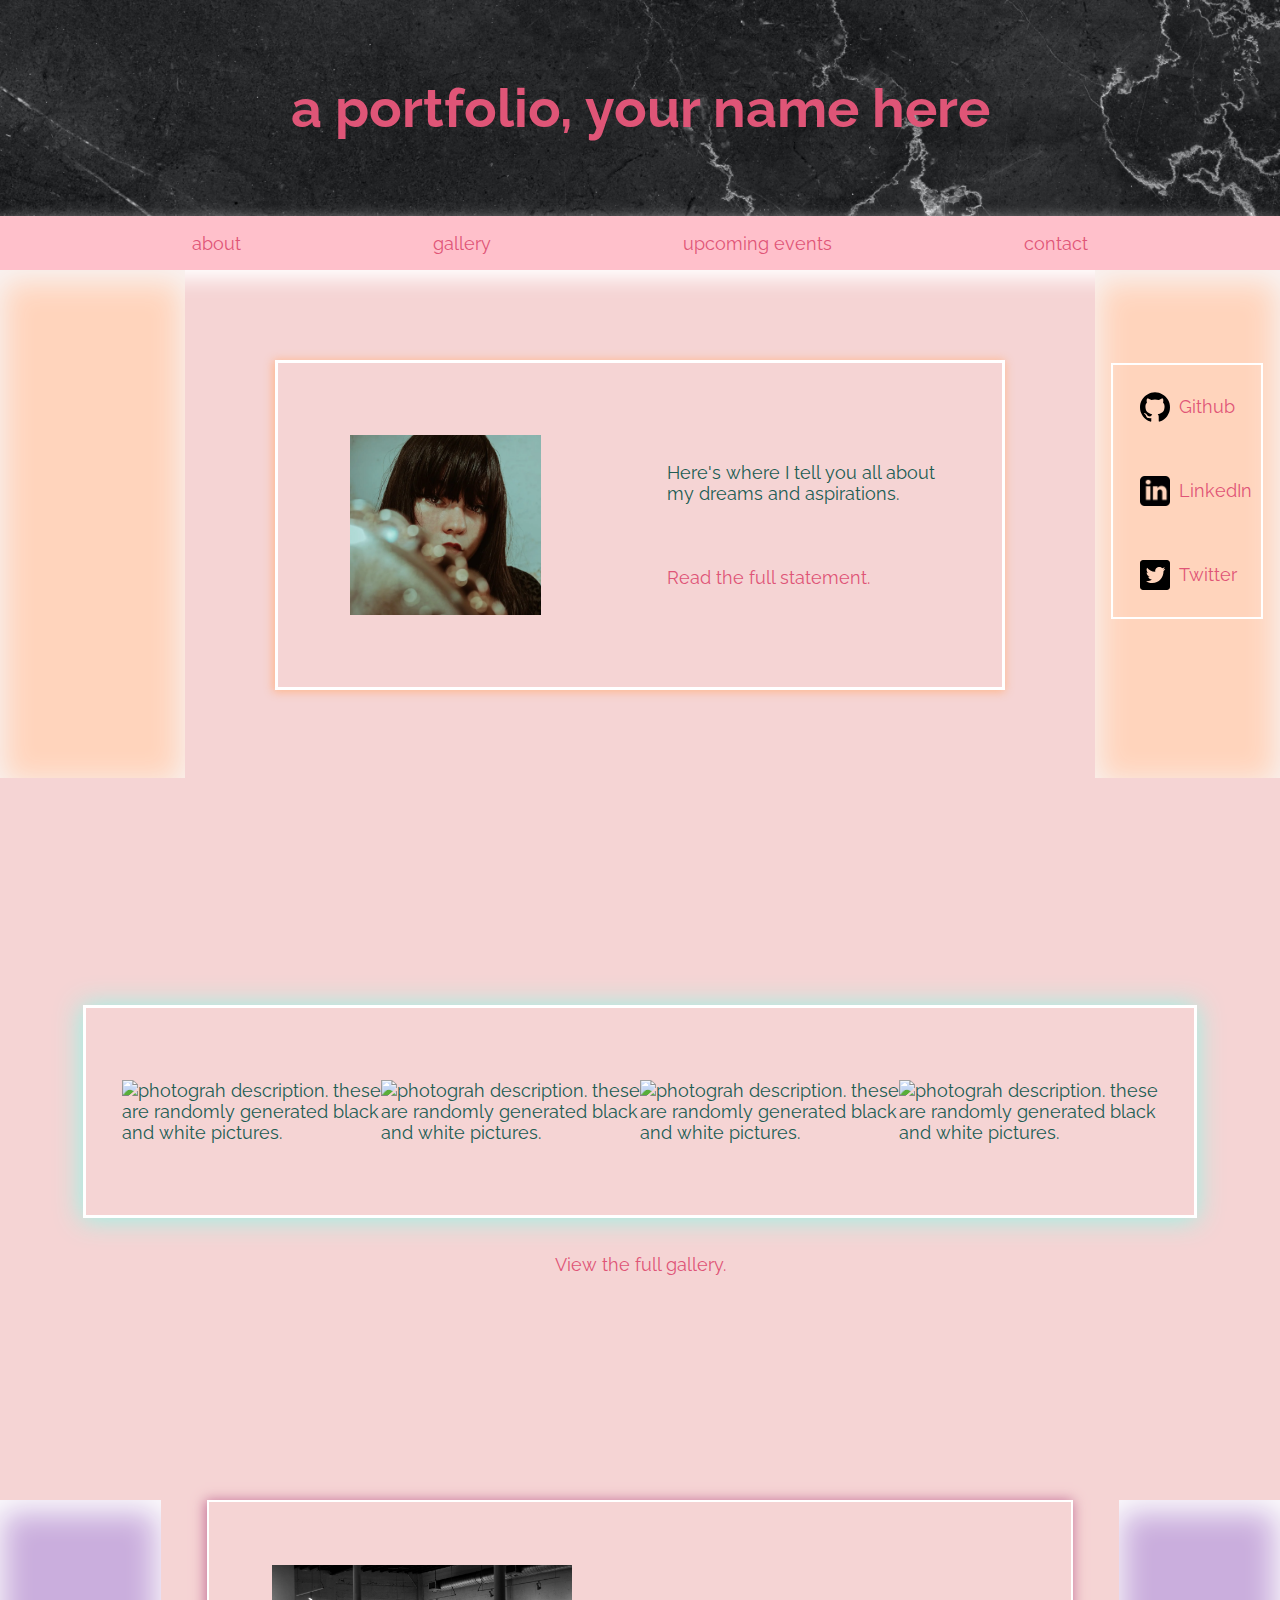
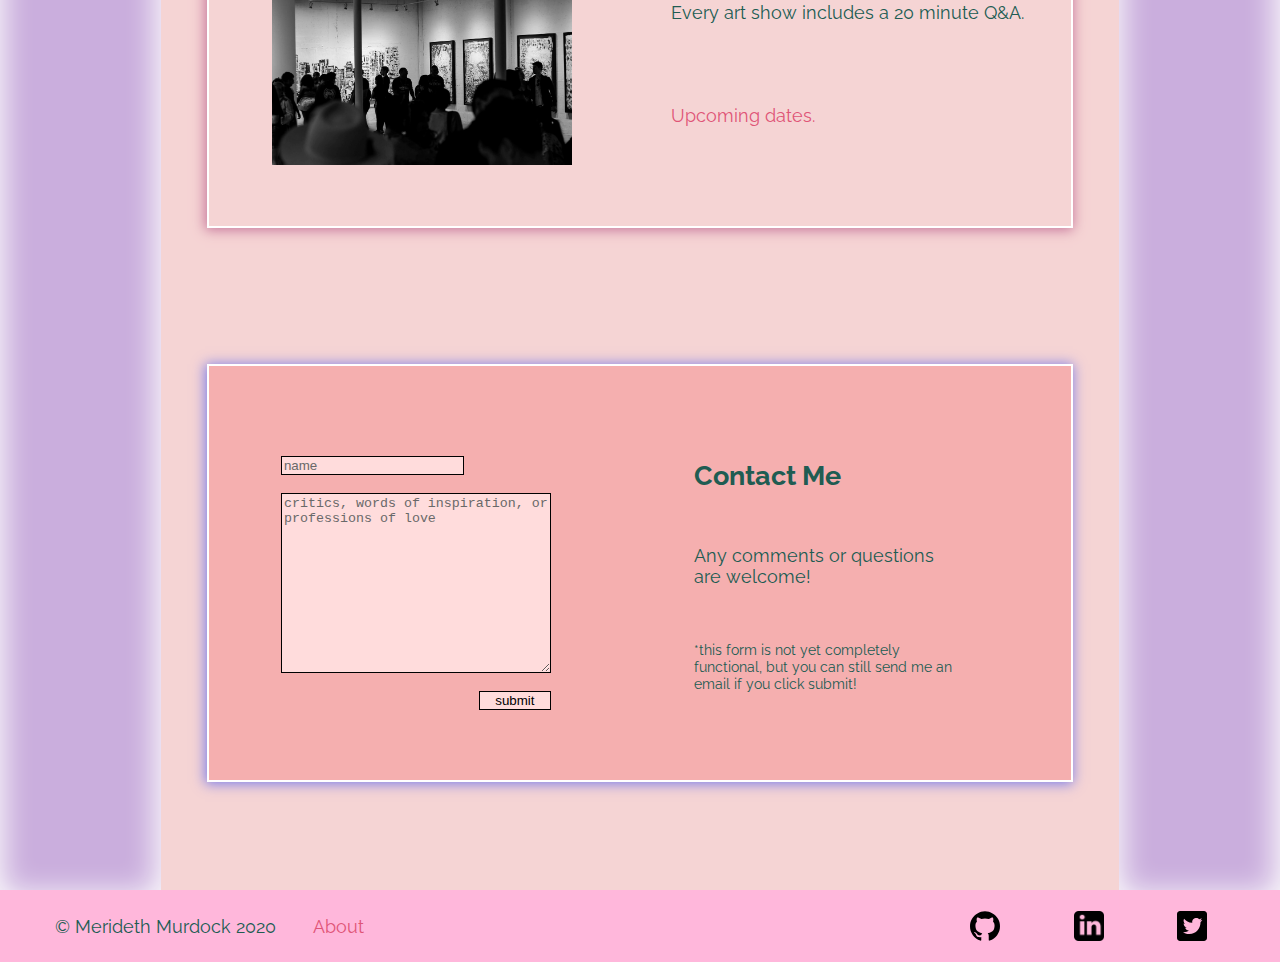
==== index.html @ ad1b8650 "test" ====
<doctype! html> </doctype>

<html>

<head>
    <meta charset= "utf-8">
    <title> a portfolio page </title>
    <link href="style.css" rel="stylesheet">
    <link href="main.css" rel="stylesheet">
    <link href="https://fonts.googleapis.com/css2?family=Lexend+Peta&display=swap" rel="stylesheet">
    <link href="https://fonts.googleapis.com/css2?family=Raleway:wght@100&display=swap" rel="stylesheet">
</head>

<body>
    <header>
        <div class= "mainPicture">
            <h1 id="name"> <a href= "main.html"> a portfolio, your name here </a> </h1>
        </div>

        <div>
            <ul class= "navbar">
                <li> <a href= "about.html" class= "navbarLinks"> about </a> </li>
                <li> <a href= "gallery.html" class= "navbarLinks"> gallery </a> </li>
                <li> <a href= "upcoming.html" class= "navbarLinks"> upcoming events </a> </li>
                <li> <a href= "contact.html" class= "navbarLinks"> contact </a> </li>
            </ul>
        </div>
    </header>

    <main>

        <div class= "sideBars">

            <div class="leftBox"></div>

            <div class= "introduction">
                <img class= "profilePic" src= "pics/profilepic.png" alt= "portrait of a woman">
                    <div class="introText">
                        <p> Here's where I tell you all about my dreams and aspirations.</p>
                        <p> <a class= "statement inBoxLinks" href= "about.html"> 
                            Read the full statement. </a></p>
                    </div>
            </div>

            <div class="rightBox">
                <div class= "socialsBox">
                    <aside>
                        <ul class= "socialsElements">
                            <li> <a class= "socialLinks" href= "https://github.com/meridethmurdock" 
                                target="_blank"> <img class= "githublogo" src= "pics/25231.svg" 
                                alt= "Github logo" width= "30px"> Github </a> </li>
                            <li> <a class= "socialLinks" href= "https://www.linkedin.com/in/merideth-murdock/" 
                                target="_blank"> <img class= "linkedinlogo" src= "pics/linkedin.png" 
                                alt= "linkedin logo" width= "30px"> LinkedIn </a> </li>
                            <li> <a class= "socialLinks" href= "https://twitter.com/merideth_paige" 
                                target="_blank"> <img class= "twitterlogo" src= "pics/twitter.svg" 
                                alt= "twitter logo" width= "30px"> Twitter </a ></li>
                        </ul>
                    </aside>
                </div>
            </div>
        </div>


        <div class= "pictureSection">
                <div class= "pictureSectionElements">
                    <img src= "https://picsum.photos/300/220?grayscale" 
                    alt= "photograh description. these are randomly generated black and white pictures.">
                    <img src= "https://picsum.photos/250/250?grayscale" 
                    alt= "photograh description. these are randomly generated black and white pictures.">
                    <img src= "https://picsum.photos/300/200?grayscale" 
                    alt= "photograh description. these are randomly generated black and white pictures.">
                    <img src= "https://picsum.photos/200/250?grayscale" 
                    alt= "photograh description. these are randomly generated black and white pictures.">   
                </div>
            <div class= "galleryLink inBoxLinks"> <a href="gallery.html"> View the full gallery. </a> </div>
        </div>


        <div class="sideBars">

            <div class= "bottomLeftBox"> </div>

            <div class= "middle"> 

                <div class= "upcomingBox">
                    <img class= "upcomingPicture" src= "pics/upcoming.jpeg" alt= "crowd at an art gallery">
                    <div class= "upcomingText">
                        <p> Every art show includes a 20 minute Q&A. </p>
                        <p> <span class= "inBoxLinks"> <a href="upcoming.html"> 
                            Upcoming dates. </span> </a> </p>
                    </div>
                </div>
                
                <div class= "mainContactBox">
                    <div class= "mainContactForm">
                    <form action= "mailto:merideth.murdock@gmail.com" method= "post" 
                    enctype=”multipart/form-data”>
                            <input class= "name" 
                                type= "text" 
                                placeholder= "name"><br>
                                <textarea 
                                class= "message" 
                                type= "text" 
                                placeholder= "critics, words of inspiration, or professions of love"></textarea>
                            <button 
                                class= "submit" 
                                type= "submit"> submit
                            </button>
                        </form>
                    </div>
                    <div class= "mainContactText">
                        <h2> Contact Me </h2>
                        <p> Any comments or questions are welcome! </p> <br> <!-- is this an acceptable use of br?-->
                        <p class= "finePrint">*this form is not yet completely functional, 
                            but you can still send me an email if you click submit!</p>
                    </div>
                </div>
            </div>

            <div class= "bottomRightBox"> </div>

        </div>
    </main>
    
    <footer>
        <aside>
            <div class= "footer">
                <div class= "footerLeft">
                    <p> &#169 Merideth Murdock 2020 </p>
                    <p class= "about"> <a class= "about" href= "about.html"> About </p>
                </div>
                <div class= "footerRight">
                    <p> <a href= "https://github.com/meridethmurdock" target="_blank"> 
                        <img src= "pics/25231.svg" width= 30px> </a> </p>
                    <p> <a href= "https://www.linkedin.com/in/merideth-murdock/" target="_blank"> 
                        <img src= "pics/linkedin.png" width= 30px> </a> </p>
                    <p> <a href= "https://twitter.com/merideth_paige" target="_blank"> 
                        <img src= "pics/twitter.svg" width=30px> </a> </p>
                </div>
            </div>
        </aside>
    </footer>

</body>

</html>
---- style.css ----
html {
    font-family: 'Raleway', sans-serif;
    font-size: 18px;
    margin: 0;
    padding: 0;
}

body {
    color: rgb(32, 92, 82);
    margin: 0;
    padding: 0;
    background-color: rgb(245, 212, 212);
}

h1 {
    font-size: 3rem;
}

h2 {
    font-size: 1.5rem;
    margin-bottom: 3rem;
}

 a {
    text-decoration: none;
    color: rgb(223, 85, 119)
}

ul {
    list-style: none;
    margin: 0px;
    padding: 0px;
}

li {
    margin: 0px;
    padding: 0px;
}

.mainPicture {
    height: 12rem;
    display: flex;
    justify-content: space-evenly;    
    align-items: center;
    background-image: url(pics/bg.jpg);
    background-position: center;
    background-size: cover;
    
    /* can't change the color of this here, 
    can only change in targeting all links */
}
    #name {
        font-size: 3rem;
        background-color: none;
    }

.navbar {
    display: flex;
    justify-content: space-evenly;    
    align-items: center;
    background-color: pink;
    height: 3rem;
    box-shadow: 0px 9px 20px rgb(255, 255, 255);
}
    .navbarLinks:hover {
        text-decoration: underline;
    }


.footer {
    display: flex;
    justify-content: space-between;
    height: 4rem;
    background-color: rgb(255, 183, 219);
}
    .footerLeft,
    .footerRight {
        display: flex;
        flex-direction: row;
        justify-content: space-around;
        width: 30%;
        align-self: center;
        margin: 0 2rem;
    }
        .about:hover {
            text-decoration: underline;
        }


/* media queries */

@media (max-width: 1270px) {
    .leftBox,
    .rightBox,
    .bottomLeftBox,
    .bottomRightBox {
        display: none;
    }
}


@media (max-width: 1170px) {
    #name {
        font-size: 2rem;
    }
    .footerLeft {
        width: 70%;
        display: flex;
        justify-content: space-between;
        margin-right: 0rem;
    }
    .footerRight {
        width: 30%;
        margin-left: 0rem;
    }
}
---- main.css ----
.sideBars {
    display: flex;
    justify-content: space-between;
}
    .leftBox,
    .rightBox {
        height: 28.2rem; /* for the resize, margins of intro */
        width: 11rem;
        background-color: rgb(255, 212, 188);
        box-shadow: 0px 8px 30px 4px rgb(248, 244, 244) inset;
    }

        .socialsBox {
            border: 2px solid white;
            width: 80%;
            margin: 50% auto; 
        }

            .socialsElements {
                flex-direction: column;

                /* justify-content: space-between; 
                doesn't work */
            }

                .socialLinks {
                    display: flex; 
                    align-items: center;
                    padding: 1.5rem;
                }
                .githublogo,
                .linkedinlogo,
                .twitterlogo {
                    padding-right: .5rem;
                }


.introduction {
    display: flex;
    width: 43rem;
    height: 18rem;
    margin: 5rem;
    border: 3px solid rgb(255, 255, 255);
    box-shadow: -1px 1px 9px 1px rgb(255, 183, 142);
    }

    .profilePic {
        width: 11rem;
        padding: 4rem;
    }
    .introText {
        display: flex;
        flex-direction: column;
        justify-content: space-evenly;
        padding: 3rem;
    }


.inBoxLinks:hover {
    text-decoration: underline;
}


.pictureSection {
    display: flex;
    flex-wrap: wrap;
    justify-content: center;
    align-content: center;
    width: 90vw;
    max-width: 100rem;
    height: 40rem;
    margin: 0 auto;
    }

    .pictureSectionElements {
        display: flex;
        width: 90%;
        justify-content: space-around;
        border: 3px solid rgb(255, 255, 255);
        box-shadow: -1px 1px 25px 1px rgb(153, 245, 230);
        padding: 4rem 2rem;
    }
    .galleryLink {
        margin-top: 2rem;   
    }


.bottomRightBox,
.bottomLeftBox {
    height: 55rem;
    width: 10rem;
    background-color: rgb(202, 174, 221);
    box-shadow: -1px 8px 30px 4px rgb(253, 253, 253) inset;

}


.middle {
    display: flex;
    flex-direction: column;
    justify-content: space-between;
    align-items: center;
}
    .upcomingBox {
        display: flex;
        width: 90%;
        height: 18rem;
        /* when i get rid of width or height, it doesnt affect it?*/
        border: 2px solid rgb(255, 255, 255);
        box-shadow: -1px 1px 12px 1px rgb(197, 116, 154);  
        }
        .upcomingPicture {
            width: 300px;
            height: 200px;
            padding: 3.5rem;
        }
        .upcomingText {
            display: flex;
            justify-content: space-evenly;
            flex-direction: column;
            padding: 2rem;
    }
    
    .mainContactBox {
        display: flex;
        border: 2px solid white;
        height: 23rem;
        width: 90%;
        margin-bottom: 6rem;
        background-color: rgb(245, 175, 175);
        box-shadow: -1px 1px 12px 1px rgb(125, 127, 233);  
    }

        .mainContactText {
            width: 15rem;
            padding: 3rem;
            padding-top: 4rem;
        } 
        .mainContactForm {
            width: 50%;
            /* couldn't get the input boxes to be 
            on different lines without using <br> */

            /* couldn't use justify content */
            }

            .name,
            .message,
            .submit {
                margin-left: 4rem;
                margin-top: 1rem;
                background-color: rgb(255, 220, 220);
                border: 1px solid black;
            }
                .name {
                    margin-top: 5rem;
                }
                .message {
                    width: 15rem;
                    height: 10rem;
                    color: black
                }
                .submit {
                    margin-left: 15rem;
                    width: 4rem;
                } 
                .finePrint {
                    font-size: .8rem;
                }
                .submit:hover {
                    cursor: pointer;
                }
                .name:focus,
                .message:focus,
                .submit:focus {
                    outline: none;
                }
                ::placeholder {
                    color: rgb(105, 105, 105);
                }











@media (max-width: 1270px) {
    .bottomLeftBox,
    .bottomRightBox {
        display: none;
    }
    .introduction {
        margin: 5rem auto;
    }

    .pictureSection {
        margin: 1rem auto
    }
    .pictureSectionElements {
        flex-wrap: wrap;
        margin: 7rem auto
    }
    .pictureSectionElements > img {
        transform: scale(0.9);
    }
    .galleryLink{
        margin-top: -5rem;
    }
    .middle {
        width: 80%;
        margin: 4rem auto;
    }
        .upcomingBox {
            margin: 5rem auto;
            width: 80vw;
        }
    

@media (max-width: 1000px) {
    .introduction {
        margin: 5rem auto;
        width: 80vw;
        flex-direction: column;
        height: 30rem;
    }
    .profilePic {
        margin: 4rem auto;
        padding: 0; 
        transform: scale(1.2);
    }
    .introText {
        width: 70%;
        padding: 0;
        margin: 0 auto;
        text-align: center;
    }
    .rightBox,
    .leftBox {
        display: none;
    }
    .middle {
        width: 80%;
        margin: 4rem auto;
    }
        .upcomingBox {
            margin: 5rem auto;
            width: 80vw;
            flex-direction: column;
            height: 30rem; 
        }
            .upcomingPicture {
                margin: 4rem auto;
                padding: 0; 
                transform: scale(1.2);
            }
            .upcomingText {
                width: 70%;
                padding: 0;
                margin: 0 auto;
                text-align: center;
            }

        .mainContactBox {
            height: 35rem;
            flex-direction: column-reverse;
        }
            .mainContactText {
                padding-bottom: 0;
                margin: 0rem auto;
                text-align: left;
            }
            .mainContactForm {
                margin: 2rem 0rem; 
                /* cant use margin auto to keep it centered? */
            }
                .name {
                    margin-top: 0rem;
                    margin-left: 2.3rem;
                }
                .message {
                    margin: 1rem 2.3rem;
                    /* sad attempt at getting it centered */
                }
                h2 {
                    margin-bottom: 1rem;
    }

@media (max-width: 700px) {
    .introduction {
        margin: 5rem auto;
        width: 80vw;
        flex-direction: column;
        height: 30rem;
    }
    .profilePic {
        margin: 4rem auto;
        padding: 0; 
        transform: scale(1.2);
    }
    .introText {
        width: 70%;
        padding: 0;
        margin: 0 auto;
        text-align: center;
    }
    .pictureSection {
        margin: 10rem auto
    }
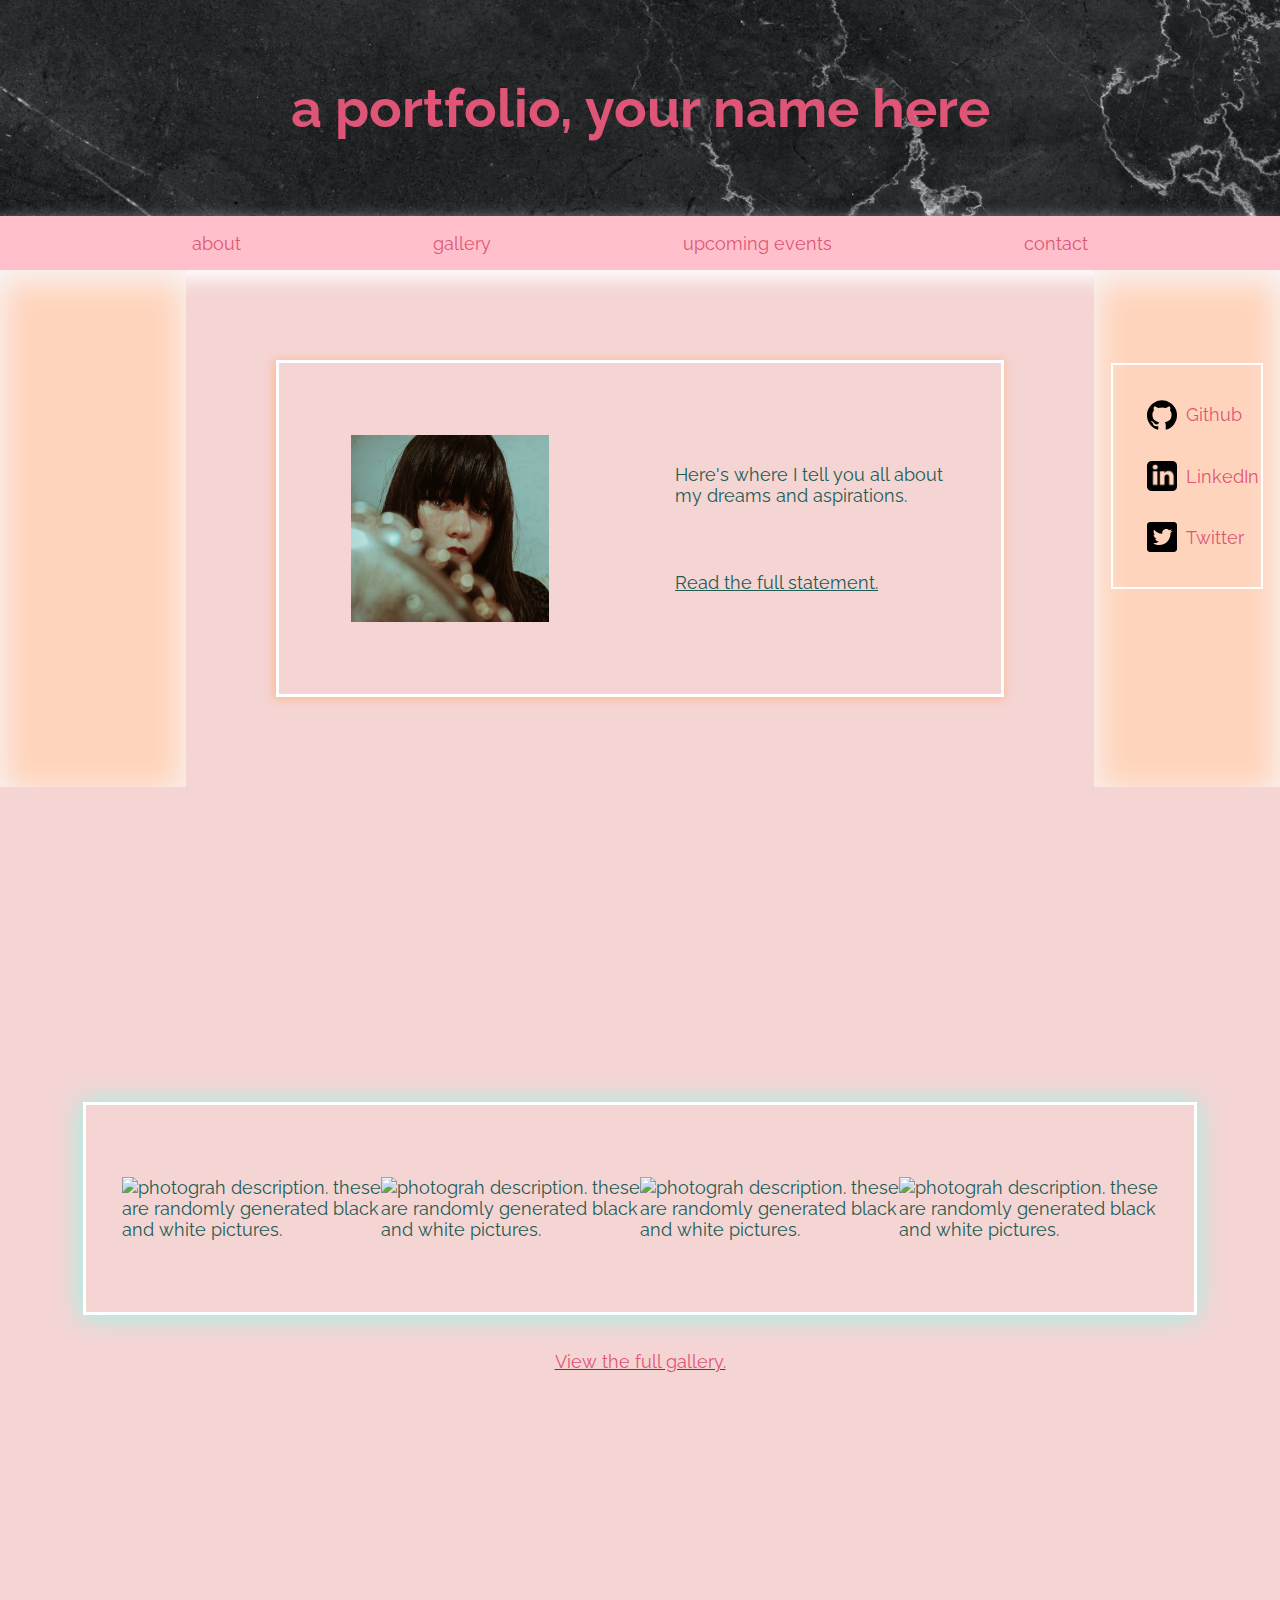
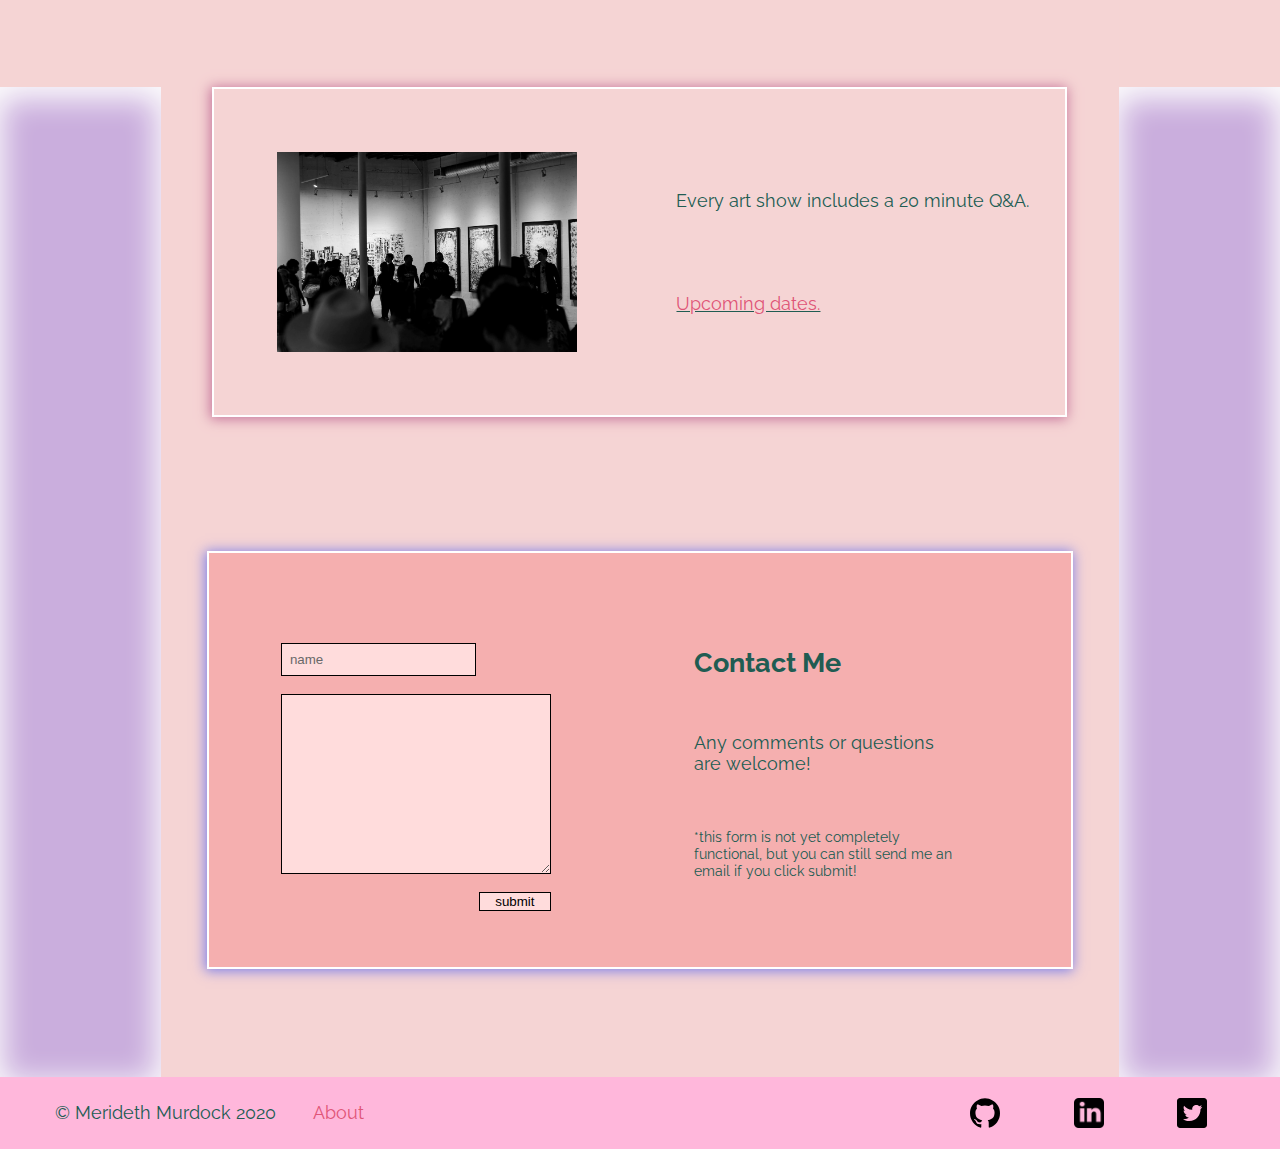
==== commit 404bd35d: "test" ====
--- a/index.html
+++ b/index.html
@@ -7,6 +7,8 @@
     <title> a portfolio page </title>
     <link href="style.css" rel="stylesheet">
     <link href="main.css" rel="stylesheet">
+    <link href="socials.css" rel="stylesheet">
+
     <link href="https://fonts.googleapis.com/css2?family=Lexend+Peta&display=swap" rel="stylesheet">
     <link href="https://fonts.googleapis.com/css2?family=Raleway:wght@100&display=swap" rel="stylesheet">
 </head>
@@ -14,7 +16,7 @@
 <body>
     <header>
         <div class= "mainPicture">
-            <h1 id="name"> <a href= "main.html"> a portfolio, your name here </a> </h1>
+            <h1 id="name"> <a href= "index.html"> a portfolio, your name here </a> </h1>
         </div>
 
         <div>
@@ -44,7 +46,7 @@
 
             <div class="rightBox">
                 <div class= "socialsBox">
-                    <aside>
+                    <aside class="socialsBox2">
                         <ul class= "socialsElements">
                             <li> <a class= "socialLinks" href= "https://github.com/meridethmurdock" 
                                 target="_blank"> <img class= "githublogo" src= "pics/25231.svg" 
@@ -64,14 +66,14 @@
 
         <div class= "pictureSection">
                 <div class= "pictureSectionElements">
-                    <img src= "https://picsum.photos/300/220?grayscale" 
-                    alt= "photograh description. these are randomly generated black and white pictures.">
-                    <img src= "https://picsum.photos/250/250?grayscale" 
-                    alt= "photograh description. these are randomly generated black and white pictures.">
-                    <img src= "https://picsum.photos/300/200?grayscale" 
-                    alt= "photograh description. these are randomly generated black and white pictures.">
-                    <img src= "https://picsum.photos/200/250?grayscale" 
-                    alt= "photograh description. these are randomly generated black and white pictures.">   
+                    <div class="help"><img src= "https://picsum.photos/300/220?grayscale" 
+                    alt= "photograh description. these are randomly generated black and white pictures."></div>
+                    <div class="help"><img src= "https://picsum.photos/250/250?grayscale" 
+                    alt= "photograh description. these are randomly generated black and white pictures."></div>
+                    <div class="help"><img src= "https://picsum.photos/300/200?grayscale" 
+                    alt= "photograh description. these are randomly generated black and white pictures."></div>
+                    <div class="help"><img src= "https://picsum.photos/200/250?grayscale" 
+                    alt= "photograh description. these are randomly generated black and white pictures."></div>  
                 </div>
             <div class= "galleryLink inBoxLinks"> <a href="gallery.html"> View the full gallery. </a> </div>
         </div>
@@ -98,11 +100,12 @@
                     enctype=”multipart/form-data”>
                             <input class= "name" 
                                 type= "text" 
-                                placeholder= "name"><br>
-                                <textarea 
+                                placeholder= "name"/> <br>
+                            <textarea 
                                 class= "message" 
                                 type= "text" 
-                                placeholder= "critics, words of inspiration, or professions of love"></textarea>
+                                placeholder= "critics, words of inspiration, or professions of love">
+                            </textarea>
                             <button 
                                 class= "submit" 
                                 type= "submit"> submit
--- a/style.css
+++ b/style.css
@@ -24,6 +24,11 @@
  a {
     text-decoration: none;
     color: rgb(223, 85, 119)
+}
+
+.inBoxLinks {
+    text-decoration: underline;
+    color: rgb(32, 92, 82);
 }
 
 ul {
--- a/main.css
+++ b/main.css
@@ -5,41 +5,14 @@
 }
     .leftBox,
     .rightBox {
-        height: 28.2rem; /* for the resize, margins of intro */
         width: 11rem;
         background-color: rgb(255, 212, 188);
         box-shadow: 0px 8px 30px 4px rgb(248, 244, 244) inset;
     }
 
-        .socialsBox {
-            border: 2px solid white;
-            width: 80%;
-            margin: 50% auto; 
-        }
-
-            .socialsElements {
-                flex-direction: column;
-
-                /* justify-content: space-between; 
-                doesn't work */
-            }
-
-                .socialLinks {
-                    display: flex; 
-                    align-items: center;
-                    padding: 1.5rem;
-                }
-                .githublogo,
-                .linkedinlogo,
-                .twitterlogo {
-                    padding-right: .5rem;
-                }
-
-
 .introduction {
     display: flex;
-    width: 43rem;
-    height: 18rem;
+    width: 60%;
     margin: 5rem;
     border: 3px solid rgb(255, 255, 255);
     box-shadow: -1px 1px 9px 1px rgb(255, 183, 142);
@@ -55,7 +28,6 @@
         justify-content: space-evenly;
         padding: 3rem;
     }
-
 
 .inBoxLinks:hover {
     text-decoration: underline;
@@ -68,9 +40,9 @@
     justify-content: center;
     align-content: center;
     width: 90vw;
-    max-width: 100rem;
-    height: 40rem;
+    height: 100%;
     margin: 0 auto;
+
     }
 
     .pictureSectionElements {
@@ -81,6 +53,7 @@
         box-shadow: -1px 1px 25px 1px rgb(153, 245, 230);
         padding: 4rem 2rem;
     }
+
     .galleryLink {
         margin-top: 2rem;   
     }
@@ -104,8 +77,8 @@
 }
     .upcomingBox {
         display: flex;
-        width: 90%;
-        height: 18rem;
+        /* width: 90%; */
+        /* height: 18rem; */
         /* when i get rid of width or height, it doesnt affect it?*/
         border: 2px solid rgb(255, 255, 255);
         box-shadow: -1px 1px 12px 1px rgb(197, 116, 154);  
@@ -161,6 +134,11 @@
                     height: 10rem;
                     color: black
                 }
+
+                    input[type=text], textarea {
+                        padding: 8px;
+                    } 
+
                 .submit {
                     margin-left: 15rem;
                     width: 4rem;
@@ -203,9 +181,12 @@
         margin: 1rem auto
     }
     .pictureSectionElements {
-        flex-wrap: wrap;
-        margin: 7rem auto
-    }
+        /* flex-wrap: wrap; */
+        margin: 7rem auto;
+    }
+    
+    
+
     .pictureSectionElements > img {
         transform: scale(0.9);
     }
@@ -227,7 +208,7 @@
         margin: 5rem auto;
         width: 80vw;
         flex-direction: column;
-        height: 30rem;
+        height: 60%;
     }
     .profilePic {
         margin: 4rem auto;
@@ -240,6 +221,11 @@
         margin: 0 auto;
         text-align: center;
     }
+    .help {
+        display: flex;
+        flex-basis: 50%;
+        flex-wrap: wrap;
+    }
     .rightBox,
     .leftBox {
         display: none;
@@ -252,7 +238,6 @@
             margin: 5rem auto;
             width: 80vw;
             flex-direction: column;
-            height: 30rem; 
         }
             .upcomingPicture {
                 margin: 4rem auto;
@@ -267,7 +252,7 @@
             }
 
         .mainContactBox {
-            height: 35rem;
+            height: 45%;
             flex-direction: column-reverse;
         }
             .mainContactText {
@@ -296,8 +281,8 @@
         margin: 5rem auto;
         width: 80vw;
         flex-direction: column;
-        height: 30rem;
-    }
+    }
+    
     .profilePic {
         margin: 4rem auto;
         padding: 0; 
--- a/socials.css
+++ b/socials.css
@@ -0,0 +1,21 @@
+.socialsBox2 {
+    display: flex;
+    align-self: space-between;  
+    padding: 19px;  
+    }
+        .socialsBox {
+            border: 2px solid white;
+            width: 80%;
+            margin: 50% auto; 
+        }
+                .socialLinks {
+                    display: flex; 
+                    align-items: center;
+                    padding: 14%;
+                }
+                .githublogo,
+                .linkedinlogo,
+                .twitterlogo {
+                    padding-right: .5rem;
+                }
+
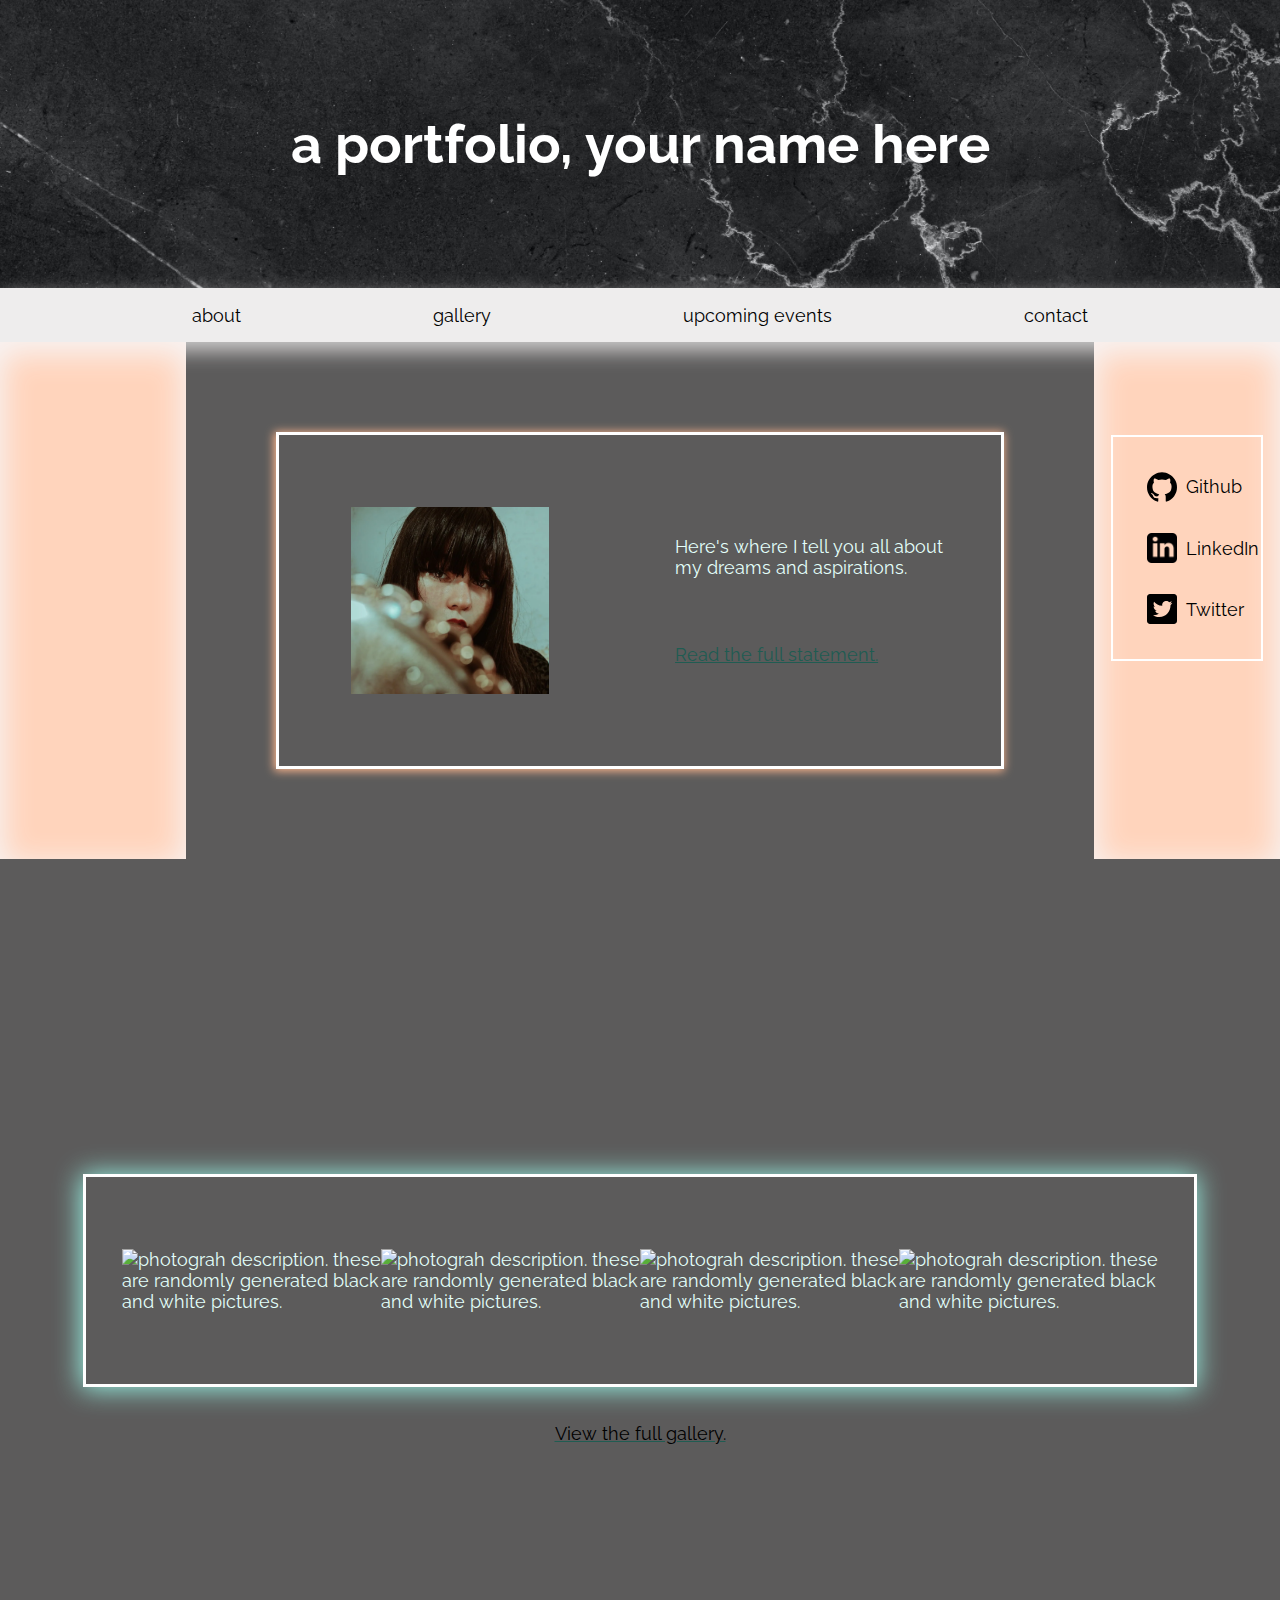
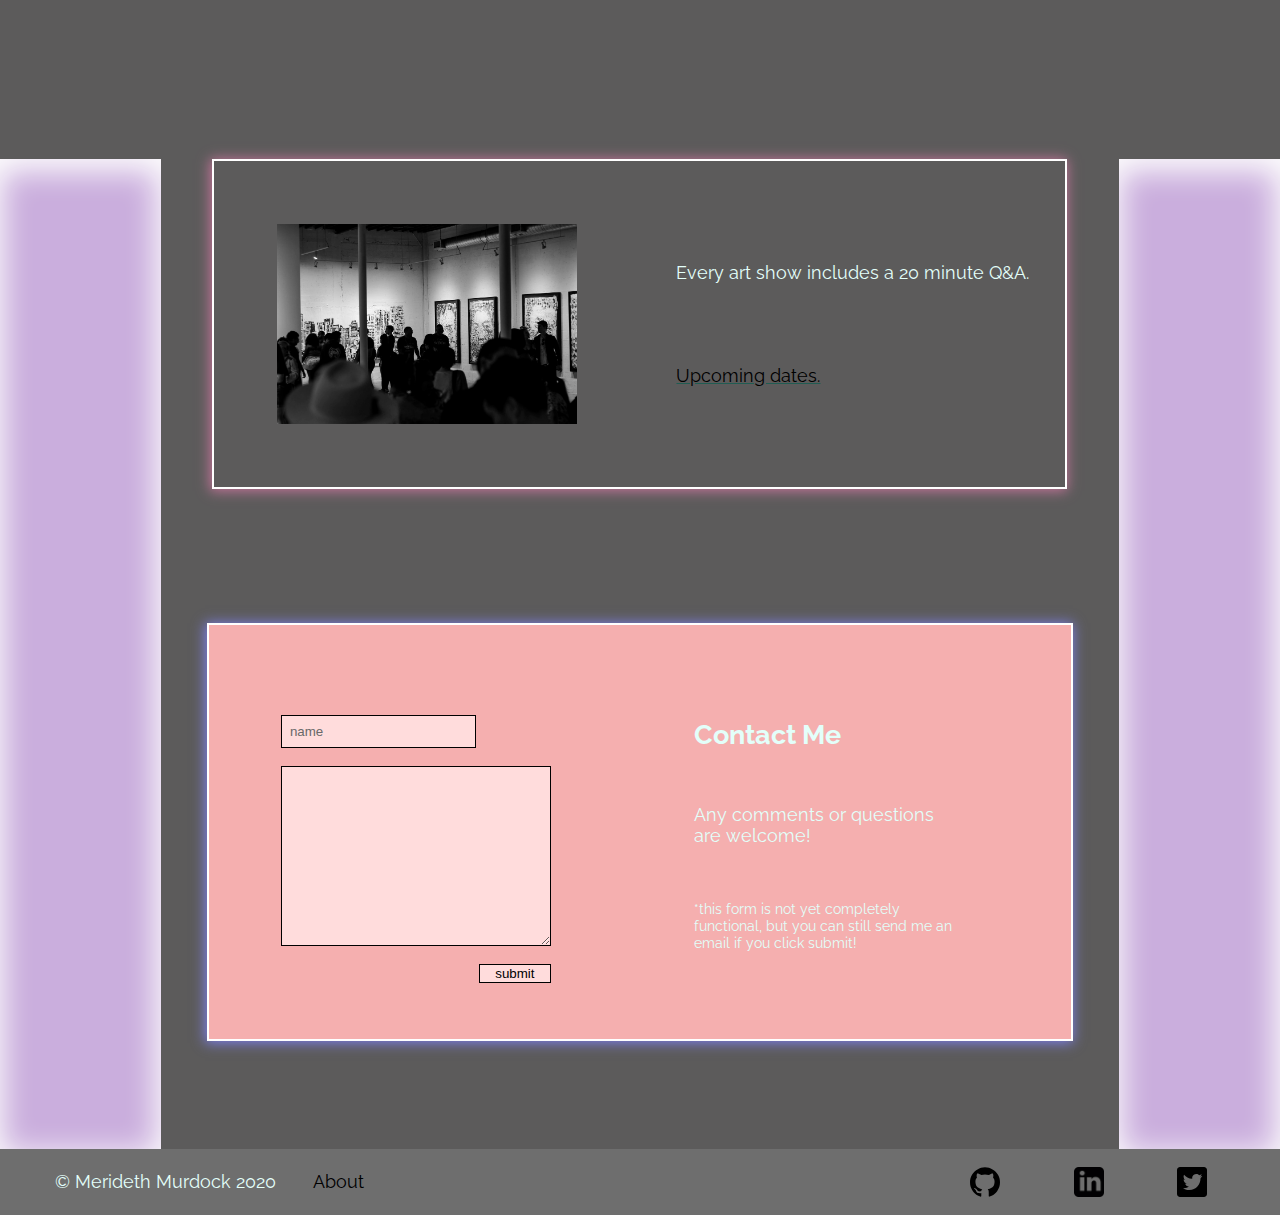
==== commit 435fe29e: "test" ====
--- a/index.html
+++ b/index.html
@@ -5,6 +5,7 @@
 <head>
     <meta charset= "utf-8">
     <title> a portfolio page </title>
+    <meta name="viewport" content="width=device-width, initial-scale=1">
     <link href="style.css" rel="stylesheet">
     <link href="main.css" rel="stylesheet">
     <link href="socials.css" rel="stylesheet">
@@ -16,7 +17,7 @@
 <body>
     <header>
         <div class= "mainPicture">
-            <h1 id="name"> <a href= "index.html"> a portfolio, your name here </a> </h1>
+            <h1> <a href= "index.html" id="name"> a portfolio, your name here </a> </h1>
         </div>
 
         <div>
--- a/style.css
+++ b/style.css
@@ -6,14 +6,15 @@
 }
 
 body {
-    color: rgb(32, 92, 82);
+    color: rgb(227, 255, 250);
     margin: 0;
     padding: 0;
-    background-color: rgb(245, 212, 212);
+    background-color: rgb(92, 91, 91);
 }
 
 h1 {
     font-size: 3rem;
+    color: white;
 }
 
 h2 {
@@ -23,7 +24,7 @@
 
  a {
     text-decoration: none;
-    color: rgb(223, 85, 119)
+    color: rgb(0, 0, 0)
 }
 
 .inBoxLinks {
@@ -43,29 +44,27 @@
 }
 
 .mainPicture {
-    height: 12rem;
+    height: 32%;
     display: flex;
     justify-content: space-evenly;    
     align-items: center;
     background-image: url(pics/bg.jpg);
     background-position: center;
     background-size: cover;
-    
-    /* can't change the color of this here, 
-    can only change in targeting all links */
 }
     #name {
         font-size: 3rem;
         background-color: none;
+        color: white;
     }
 
 .navbar {
     display: flex;
     justify-content: space-evenly;    
     align-items: center;
-    background-color: pink;
+    background-color: rgb(238, 237, 237);
     height: 3rem;
-    box-shadow: 0px 9px 20px rgb(255, 255, 255);
+    box-shadow: 0px 9px 20px rgb(207, 206, 206);
 }
     .navbarLinks:hover {
         text-decoration: underline;
@@ -75,8 +74,8 @@
 .footer {
     display: flex;
     justify-content: space-between;
-    height: 4rem;
-    background-color: rgb(255, 183, 219);
+    /* height: 4rem; */
+    background-color: rgb(110, 110, 110);
 }
     .footerLeft,
     .footerRight {
@@ -120,3 +119,29 @@
     }
 }
 
+@media (max-width: 576px) {
+    #name {
+        font-size: 1.5rem;
+    }
+    .mainPicture {
+        height: 15%;
+    }
+    .navbar {
+        height: 5%;
+        font-size: 13px;
+    }
+    .footer {
+        flex-direction: column-reverse;
+    }
+    .footerLeft {
+        width: 100%;
+    }
+    .footerRight {
+        margin: 0;
+        padding: 0;
+        justify-items: space-evenly;
+       
+    }
+
+}
+
--- a/main.css
+++ b/main.css
@@ -54,9 +54,13 @@
         padding: 4rem 2rem;
     }
 
+        
+
     .galleryLink {
         margin-top: 2rem;   
     }
+
+    
 
 
 .bottomRightBox,
@@ -112,10 +116,6 @@
         } 
         .mainContactForm {
             width: 50%;
-            /* couldn't get the input boxes to be 
-            on different lines without using <br> */
-
-            /* couldn't use justify content */
             }
 
             .name,
@@ -181,10 +181,19 @@
         margin: 1rem auto
     }
     .pictureSectionElements {
-        /* flex-wrap: wrap; */
+        flex-wrap: wrap;
         margin: 7rem auto;
     }
     
+    .help {
+        flex-basis: 50%;
+        display: flex;
+        justify-content: center;
+    }
+    
+    .help > img {
+        padding: 2rem;
+    }
     
 
     .pictureSectionElements > img {
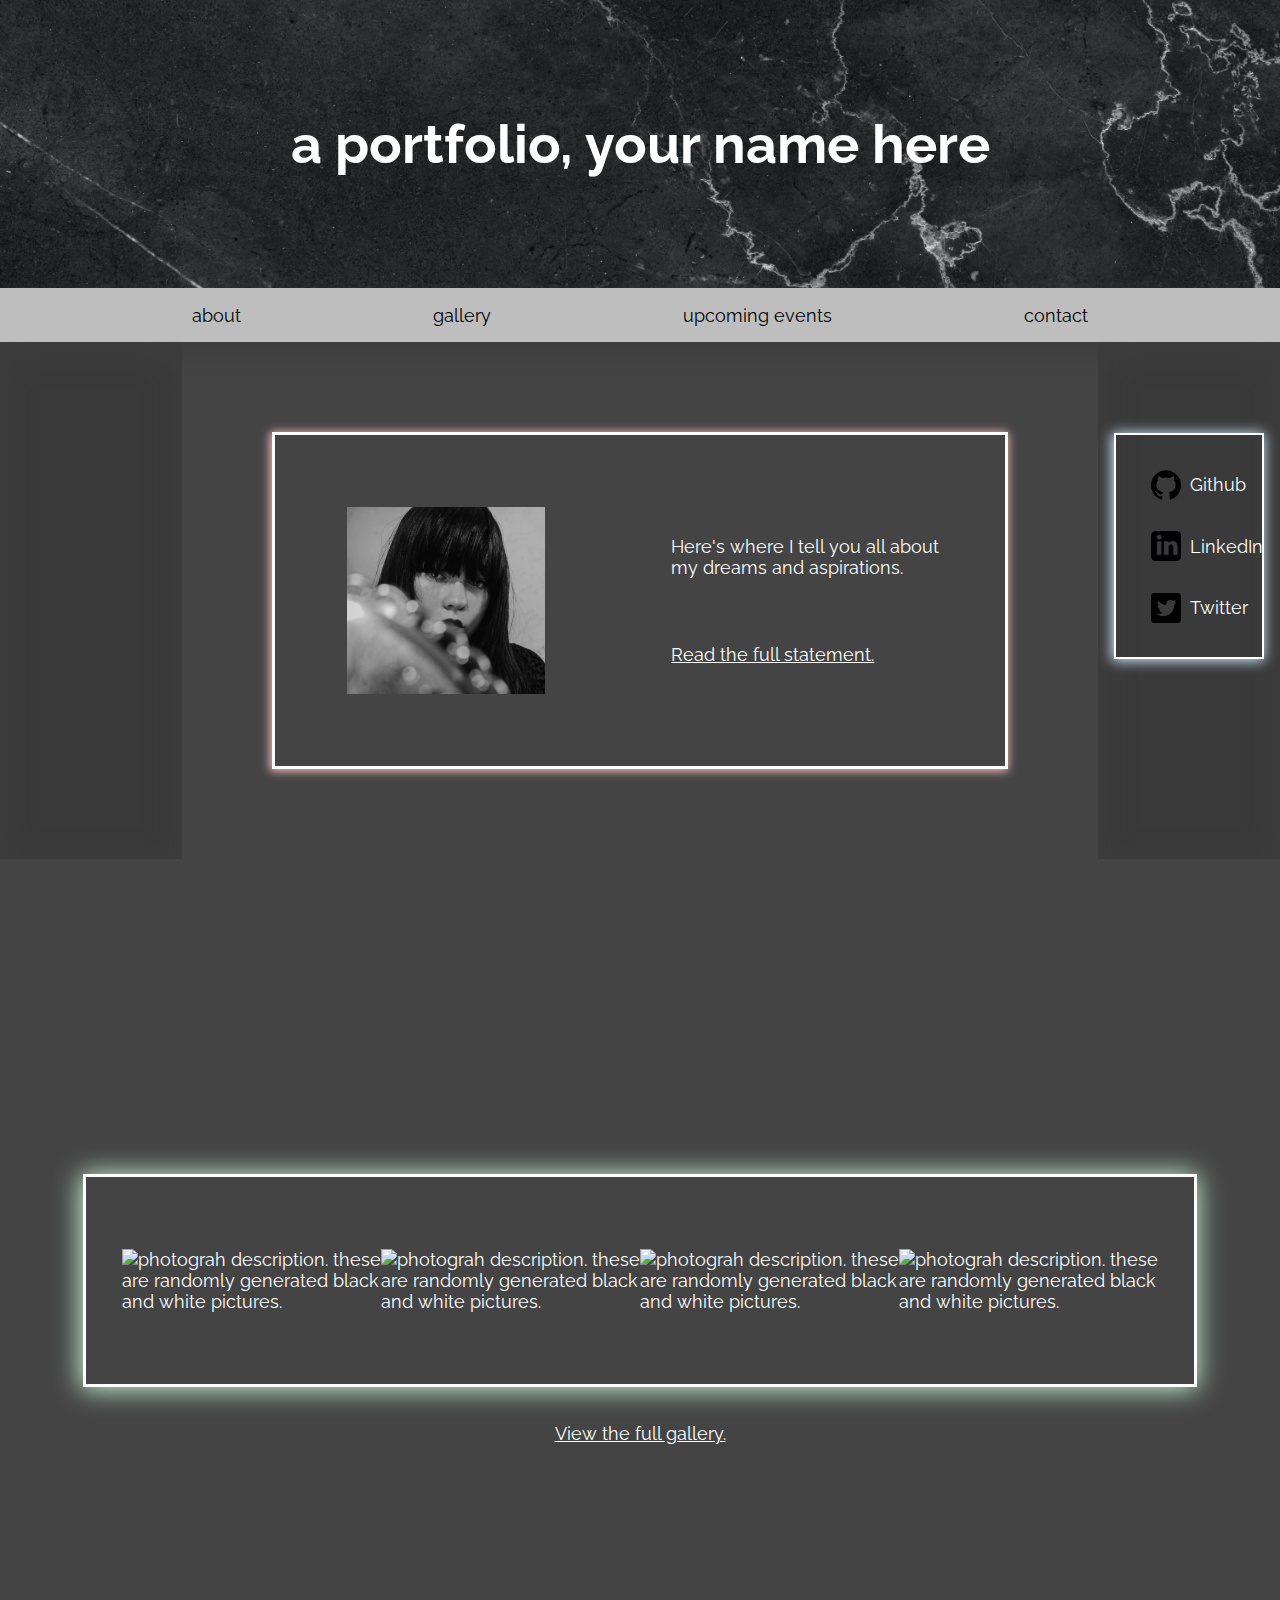
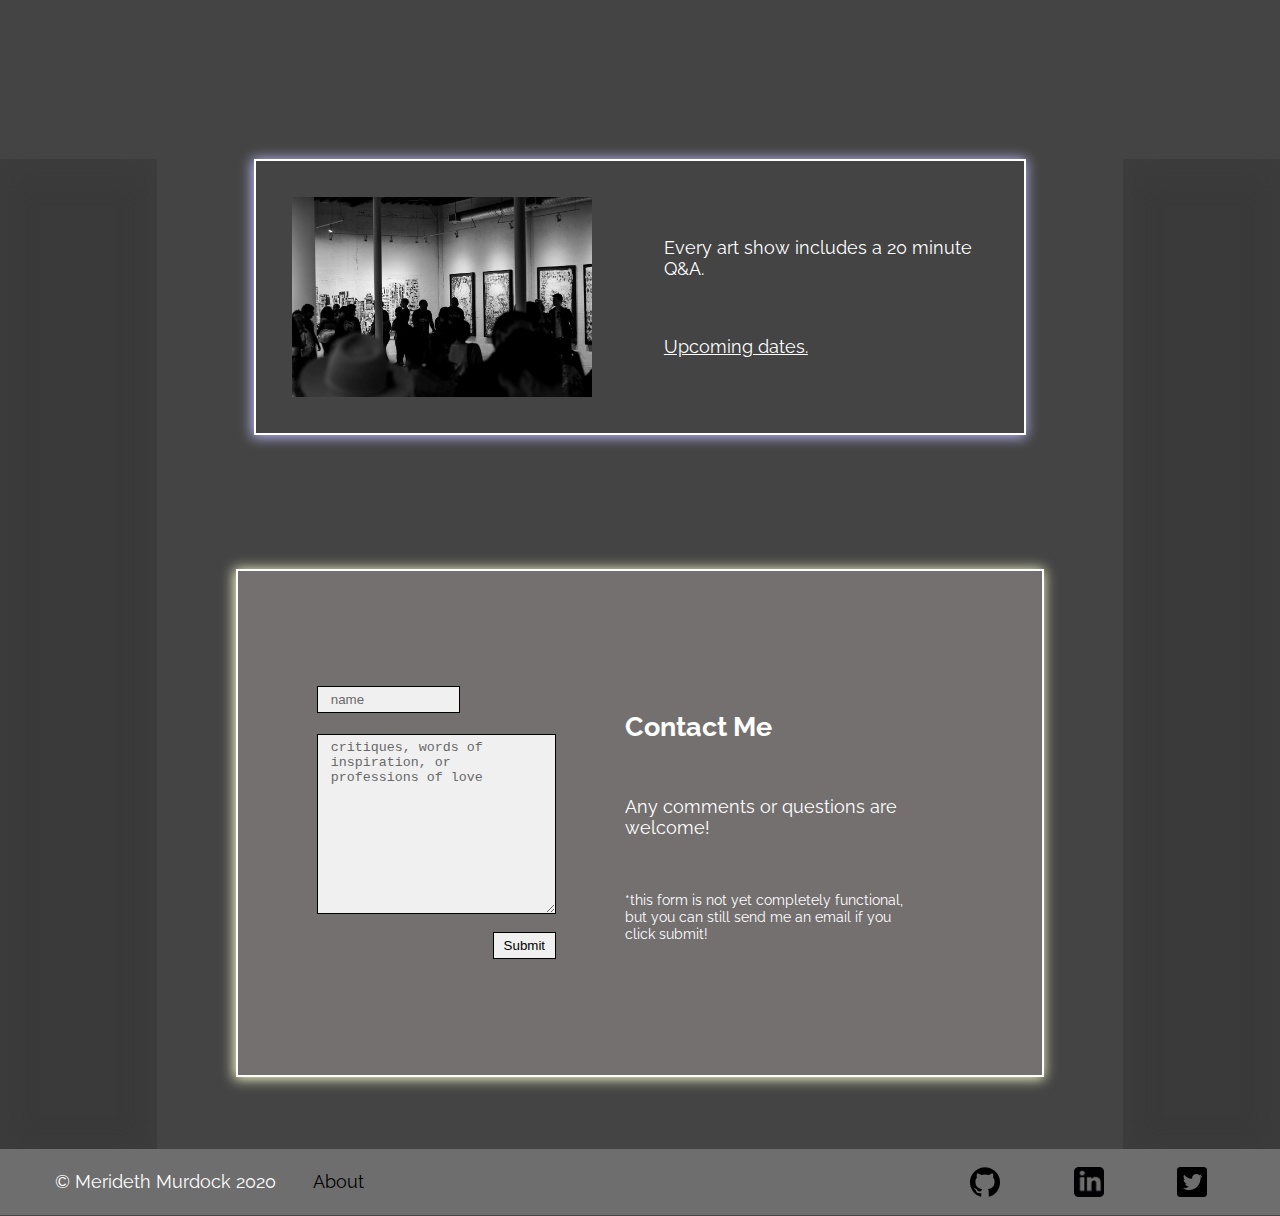
==== commit da7c105f: "test" ====
--- a/index.html
+++ b/index.html
@@ -1,36 +1,36 @@
-<doctype! html> </doctype>
+<doctype! html></doctype>
 
 <html>
 
 <head>
-    <meta charset= "utf-8">
-    <title> a portfolio page </title>
+    <meta charset="utf-8">
+    <title>a portfolio page</title>
     <meta name="viewport" content="width=device-width, initial-scale=1">
     <link href="style.css" rel="stylesheet">
     <link href="main.css" rel="stylesheet">
     <link href="socials.css" rel="stylesheet">
-
     <link href="https://fonts.googleapis.com/css2?family=Lexend+Peta&display=swap" rel="stylesheet">
     <link href="https://fonts.googleapis.com/css2?family=Raleway:wght@100&display=swap" rel="stylesheet">
 </head>
 
 <body>
-    <header>
-        <div class= "mainPicture">
-            <h1> <a href= "index.html" id="name"> a portfolio, your name here </a> </h1>
-        </div>
-
-        <div>
-            <ul class= "navbar">
-                <li> <a href= "about.html" class= "navbarLinks"> about </a> </li>
-                <li> <a href= "gallery.html" class= "navbarLinks"> gallery </a> </li>
-                <li> <a href= "upcoming.html" class= "navbarLinks"> upcoming events </a> </li>
-                <li> <a href= "contact.html" class= "navbarLinks"> contact </a> </li>
-            </ul>
-        </div>
-    </header>
 
     <main>
+
+        <header>
+            <div class="mainPicture">
+                <h1><a href="index.html" id="name">a portfolio, your name here</a></h1>
+            </div>
+
+            <div>
+                <ul class= "navbar">
+                    <li><a href="about.html" class="navbarLinks">about</a></li>
+                    <li><a href="gallery.html" class="navbarLinks">gallery</a></li>
+                    <li><a href="upcoming.html" class="navbarLinks">upcoming events</a></li>
+                    <li><a href="contact.html" class="navbarLinks">contact</a></li>
+                </ul>
+            </div>
+        </header>
 
         <div class= "sideBars">
 
@@ -49,15 +49,15 @@
                 <div class= "socialsBox">
                     <aside class="socialsBox2">
                         <ul class= "socialsElements">
-                            <li> <a class= "socialLinks" href= "https://github.com/meridethmurdock" 
-                                target="_blank"> <img class= "githublogo" src= "pics/25231.svg" 
-                                alt= "Github logo" width= "30px"> Github </a> </li>
-                            <li> <a class= "socialLinks" href= "https://www.linkedin.com/in/merideth-murdock/" 
-                                target="_blank"> <img class= "linkedinlogo" src= "pics/linkedin.png" 
-                                alt= "linkedin logo" width= "30px"> LinkedIn </a> </li>
-                            <li> <a class= "socialLinks" href= "https://twitter.com/merideth_paige" 
-                                target="_blank"> <img class= "twitterlogo" src= "pics/twitter.svg" 
-                                alt= "twitter logo" width= "30px"> Twitter </a ></li>
+                            <li><a class="socialLinks" href="https://github.com/meridethmurdock" 
+                                target="_blank"><img class="githublogo" src="pics/25231.svg" 
+                                alt= "Github logo" width="30px">Github</a></li>
+                            <li> <a class="socialLinks" href="https://www.linkedin.com/in/merideth-murdock/" 
+                                target="_blank"><img class="linkedinlogo" src="pics/linkedin.png" 
+                                alt="linkedin logo" width="30px">LinkedIn</a></li>
+                            <li> <a class="socialLinks" href="https://twitter.com/merideth_paige" 
+                                target="_blank"><img class="twitterlogo" src="pics/twitter.svg" 
+                                alt="twitter logo" width="30px">Twitter</a></li>
                         </ul>
                     </aside>
                 </div>
@@ -65,86 +65,78 @@
         </div>
 
 
-        <div class= "pictureSection">
-                <div class= "pictureSectionElements">
-                    <div class="help"><img src= "https://picsum.photos/300/220?grayscale" 
-                    alt= "photograh description. these are randomly generated black and white pictures."></div>
-                    <div class="help"><img src= "https://picsum.photos/250/250?grayscale" 
-                    alt= "photograh description. these are randomly generated black and white pictures."></div>
-                    <div class="help"><img src= "https://picsum.photos/300/200?grayscale" 
-                    alt= "photograh description. these are randomly generated black and white pictures."></div>
-                    <div class="help"><img src= "https://picsum.photos/200/250?grayscale" 
-                    alt= "photograh description. these are randomly generated black and white pictures."></div>  
+        <div class="pictureSection">
+                <div class="pictureSectionElements">
+                    <div class="help"><img src="https://picsum.photos/300/220?grayscale" 
+                    alt="photograh description. these are randomly generated black and white pictures."></div>
+                    <div class="help"><img src="https://picsum.photos/250/250?grayscale" 
+                    alt="photograh description. these are randomly generated black and white pictures."></div>
+                    <div class="help"><img src="https://picsum.photos/300/200?grayscale" 
+                    alt="photograh description. these are randomly generated black and white pictures."></div>
+                    <div class="help"><img src="https://picsum.photos/200/250?grayscale" 
+                    alt="photograh description. these are randomly generated black and white pictures."></div>  
                 </div>
-            <div class= "galleryLink inBoxLinks"> <a href="gallery.html"> View the full gallery. </a> </div>
+            <div class="galleryLink"> <a href="gallery.html" class="inBoxLinks">View the full gallery.</a></div>
         </div>
 
 
         <div class="sideBars">
 
-            <div class= "bottomLeftBox"> </div>
+            <div class="bottomLeftBox"> </div>
 
-            <div class= "middle"> 
+            <div class="middle"> 
 
-                <div class= "upcomingBox">
-                    <img class= "upcomingPicture" src= "pics/upcoming.jpeg" alt= "crowd at an art gallery">
-                    <div class= "upcomingText">
-                        <p> Every art show includes a 20 minute Q&A. </p>
-                        <p> <span class= "inBoxLinks"> <a href="upcoming.html"> 
-                            Upcoming dates. </span> </a> </p>
+                <div class="upcomingBox">
+                    <img class="upcomingPicture" src="pics/upcoming.jpeg" alt="crowd at an art gallery">
+                    <div class="upcomingText">
+                        <p>Every art show includes a 20 minute Q&A.</p>
+                        <p><a href="upcoming.html" class= "inBoxLinks"> 
+                            Upcoming dates.</a></p>
                     </div>
                 </div>
                 
-                <div class= "mainContactBox">
-                    <div class= "mainContactForm">
-                    <form action= "mailto:merideth.murdock@gmail.com" method= "post" 
-                    enctype=”multipart/form-data”>
-                            <input class= "name" 
-                                type= "text" 
-                                placeholder= "name"/> <br>
-                            <textarea 
-                                class= "message" 
-                                type= "text" 
-                                placeholder= "critics, words of inspiration, or professions of love">
-                            </textarea>
-                            <button 
-                                class= "submit" 
-                                type= "submit"> submit
-                            </button>
-                        </form>
-                    </div>
-                    <div class= "mainContactText">
-                        <h2> Contact Me </h2>
-                        <p> Any comments or questions are welcome! </p> <br> <!-- is this an acceptable use of br?-->
-                        <p class= "finePrint">*this form is not yet completely functional, 
-                            but you can still send me an email if you click submit!</p>
-                    </div>
+                <div class="mainContactBox">
+
+                    <form class="mainContactForm" action="mailto:merideth.murdock@gmail.com" method="post" enctype=”multipart/form-data”>
+                        <input class="name" type="name" placeholder="name"><br>
+                        <textarea class="message" type="text" placeholder="critiques, words of inspiration, or professions of love"></textarea>
+                        <input class="submit" type="submit"></input>
+                    </form>
+            
+                <div class="mainContactText">
+                    <h2>Contact Me</h2>
+                    <p>Any comments or questions are welcome!</p><br>
+                    <p class="finePrint">*this form is not yet completely functional,
+                        but you can still send me an email if you click submit!</p>
                 </div>
             </div>
 
-            <div class= "bottomRightBox"> </div>
+            </div>
+
+            <div class="bottomRightBox"> </div>
 
         </div>
+    
+        <footer>
+            <aside>
+                <div class="footer">
+                    <div class="footerLeft">
+                        <p>&#169 Merideth Murdock 2020</p>
+                        <p class= "about"><a class="about" href="about.html">About</p>
+                    </div>
+                    <div class="footerRight">
+                        <p><a href="https://github.com/meridethmurdock" target="_blank"> 
+                            <img src="pics/25231.svg" width=30px></a></p>
+                        <p> <a href="https://www.linkedin.com/in/merideth-murdock/" target="_blank"> 
+                            <img src="pics/linkedin.png" width=30px></a></p>
+                        <p> <a href="https://twitter.com/merideth_paige" target="_blank"> 
+                            <img src="pics/twitter.svg" width=30px></a></p>
+                    </div>
+                </div>
+            </aside>
+        </footer>
+
     </main>
-    
-    <footer>
-        <aside>
-            <div class= "footer">
-                <div class= "footerLeft">
-                    <p> &#169 Merideth Murdock 2020 </p>
-                    <p class= "about"> <a class= "about" href= "about.html"> About </p>
-                </div>
-                <div class= "footerRight">
-                    <p> <a href= "https://github.com/meridethmurdock" target="_blank"> 
-                        <img src= "pics/25231.svg" width= 30px> </a> </p>
-                    <p> <a href= "https://www.linkedin.com/in/merideth-murdock/" target="_blank"> 
-                        <img src= "pics/linkedin.png" width= 30px> </a> </p>
-                    <p> <a href= "https://twitter.com/merideth_paige" target="_blank"> 
-                        <img src= "pics/twitter.svg" width=30px> </a> </p>
-                </div>
-            </div>
-        </aside>
-    </footer>
 
 </body>
 
--- a/style.css
+++ b/style.css
@@ -6,10 +6,10 @@
 }
 
 body {
-    color: rgb(227, 255, 250);
+    color: rgb(255, 255, 255);
     margin: 0;
     padding: 0;
-    background-color: rgb(92, 91, 91);
+    background-color: rgb(68, 68, 68);
 }
 
 h1 {
@@ -29,7 +29,7 @@
 
 .inBoxLinks {
     text-decoration: underline;
-    color: rgb(32, 92, 82);
+    color: rgb(255, 255, 255);
 }
 
 ul {
@@ -62,10 +62,13 @@
     display: flex;
     justify-content: space-evenly;    
     align-items: center;
-    background-color: rgb(238, 237, 237);
+    background-color: rgb(190, 190, 190);
     height: 3rem;
-    box-shadow: 0px 9px 20px rgb(207, 206, 206);
+    box-shadow: 0px 9px 20px rgb(61, 61, 61);
 }
+    .navbarLinks {
+        color: black;
+    }
     .navbarLinks:hover {
         text-decoration: underline;
     }
@@ -74,8 +77,9 @@
 .footer {
     display: flex;
     justify-content: space-between;
-    /* height: 4rem; */
     background-color: rgb(110, 110, 110);
+    margin-bottom: 1px;
+
 }
     .footerLeft,
     .footerRight {
@@ -102,7 +106,6 @@
     }
 }
 
-
 @media (max-width: 1170px) {
     #name {
         font-size: 2rem;
@@ -121,27 +124,32 @@
 
 @media (max-width: 576px) {
     #name {
-        font-size: 1.5rem;
+        font-size: 25px;
     }
     .mainPicture {
-        height: 15%;
+        height: 20%;
     }
     .navbar {
         height: 5%;
-        font-size: 13px;
+        font-size: 17px;
     }
     .footer {
         flex-direction: column-reverse;
     }
     .footerLeft {
-        width: 100%;
+        width: 90vw;
     }
     .footerRight {
         margin: 0;
         padding: 0;
         justify-items: space-evenly;
-       
     }
 
-}
+@media (min-width: 1px) {
+    #name {
+        font-size: 15px;
+    }
 
+} 
+
+
--- a/main.css
+++ b/main.css
@@ -5,9 +5,9 @@
 }
     .leftBox,
     .rightBox {
-        width: 11rem;
-        background-color: rgb(255, 212, 188);
-        box-shadow: 0px 8px 30px 4px rgb(248, 244, 244) inset;
+        width: 15%;
+        background-color: rgb(58, 58, 58);
+        box-shadow: 0px 8px 30px 4px rgb(61, 61, 61) inset;
     }
 
 .introduction {
@@ -15,12 +15,13 @@
     width: 60%;
     margin: 5rem;
     border: 3px solid rgb(255, 255, 255);
-    box-shadow: -1px 1px 9px 1px rgb(255, 183, 142);
+    box-shadow: -1px 1px 9px 1px rgb(255, 191, 191);
     }
 
     .profilePic {
         width: 11rem;
         padding: 4rem;
+        filter: grayscale(100%)
     }
     .introText {
         display: flex;
@@ -42,128 +43,112 @@
     width: 90vw;
     height: 100%;
     margin: 0 auto;
-
-    }
-
+    }
     .pictureSectionElements {
         display: flex;
         width: 90%;
         justify-content: space-around;
         border: 3px solid rgb(255, 255, 255);
-        box-shadow: -1px 1px 25px 1px rgb(153, 245, 230);
+        box-shadow: -1px 1px 25px 1px rgb(205, 255, 222);
         padding: 4rem 2rem;
     }
-
-        
-
     .galleryLink {
         margin-top: 2rem;   
     }
-
-    
 
 
 .bottomRightBox,
 .bottomLeftBox {
     height: 55rem;
     width: 10rem;
-    background-color: rgb(202, 174, 221);
-    box-shadow: -1px 8px 30px 4px rgb(253, 253, 253) inset;
-
-}
-
+    background-color: rgb(58, 58, 58);
+        box-shadow: 0px 8px 30px 4px rgb(61, 61, 61) inset;
+}
 
 .middle {
     display: flex;
     flex-direction: column;
     justify-content: space-between;
-    align-items: center;
 }
     .upcomingBox {
         display: flex;
-        /* width: 90%; */
-        /* height: 18rem; */
-        /* when i get rid of width or height, it doesnt affect it?*/
+        align-self: center;
+        width: 60vw;
         border: 2px solid rgb(255, 255, 255);
-        box-shadow: -1px 1px 12px 1px rgb(197, 116, 154);  
+        box-shadow: -1px 1px 12px 1px rgb(188, 187, 255);  
         }
         .upcomingPicture {
             width: 300px;
             height: 200px;
-            padding: 3.5rem;
+            padding: 2rem;
+
         }
         .upcomingText {
             display: flex;
             justify-content: space-evenly;
             flex-direction: column;
-            padding: 2rem;
+            padding: 2rem 2rem;
     }
     
     .mainContactBox {
         display: flex;
         border: 2px solid white;
-        height: 23rem;
-        width: 90%;
-        margin-bottom: 6rem;
-        background-color: rgb(245, 175, 175);
-        box-shadow: -1px 1px 12px 1px rgb(125, 127, 233);  
-    }
-
-        .mainContactText {
-            width: 15rem;
-            padding: 3rem;
-            padding-top: 4rem;
-        } 
-        .mainContactForm {
-            width: 50%;
+        width: 70%;
+        padding: 5vw;
+        margin: 4rem auto;
+        background-color: rgb(116, 112, 112);
+        box-shadow: -1px 1px 12px 1px rgb(250, 255, 205);  
+        }
+        
+            .mainContactText {
+            flex-basis: 50%;
+            margin: 3rem;
+            } 
+        
+            .mainContactForm {
+                flex-basis: 40%;
+                display: flex;
+                margin: auto 15px;
+                flex-direction: column;
             }
-
-            .name,
-            .message,
-            .submit {
-                margin-left: 4rem;
-                margin-top: 1rem;
-                background-color: rgb(255, 220, 220);
-                border: 1px solid black;
-            }
-                .name {
-                    margin-top: 5rem;
+                .name,
+                .message,
+                .submit {
+                    background-color: rgb(240, 240, 240);
+                    border: 1px solid black;
                 }
-                .message {
-                    width: 15rem;
-                    height: 10rem;
-                    color: black
-                }
-
-                    input[type=text], textarea {
-                        padding: 8px;
+                    .name {
+                        padding: 5px 13px;
+                        max-width: 60%;
+                    }
+        
+                    .message {
+                        padding: 5px 13px;
+                        height: 10rem;
+                        color: black;
+                    }
+                    .submit {
+                        display: block;
+                        padding: 5px 10px;
+                        align-self: flex-end;
+                        margin-top: 1rem;
                     } 
-
-                .submit {
-                    margin-left: 15rem;
-                    width: 4rem;
-                } 
-                .finePrint {
-                    font-size: .8rem;
-                }
-                .submit:hover {
-                    cursor: pointer;
-                }
-                .name:focus,
-                .message:focus,
-                .submit:focus {
-                    outline: none;
-                }
-                ::placeholder {
-                    color: rgb(105, 105, 105);
-                }
-
-
-
-
-
-
-
+                    .finePrint {
+                        font-size: .8rem;
+                    }
+                    .submit:hover {
+                        cursor: pointer;
+                        background-color: ivory;
+                    }
+                    .name:focus,
+                    .message:focus,
+                    .submit:focus {
+                        outline: none;
+                    }
+                    ::placeholder {
+                        color: rgb(105, 105, 105);
+                    }
+                  
 
 
 
@@ -176,40 +161,28 @@
     .introduction {
         margin: 5rem auto;
     }
-
-    .pictureSection {
-        margin: 1rem auto
+    .middle {
+        margin: 5rem auto;
+        margin-bottom: 0;
     }
     .pictureSectionElements {
-        flex-wrap: wrap;
-        margin: 7rem auto;
-    }
-    
+        flex-wrap: wrap;  
+    }
     .help {
         flex-basis: 50%;
         display: flex;
         justify-content: center;
     }
-    
     .help > img {
         padding: 2rem;
     }
-    
-
-    .pictureSectionElements > img {
-        transform: scale(0.9);
-    }
-    .galleryLink{
-        margin-top: -5rem;
-    }
-    .middle {
-        width: 80%;
-        margin: 4rem auto;
-    }
-        .upcomingBox {
-            margin: 5rem auto;
-            width: 80vw;
-        }
+    .upcomingBox {
+        margin: 2rem auto;
+        width: 80vw;
+    }
+    .pictureSection {
+        height: 110%;
+    }
     
 
 @media (max-width: 1000px) {
@@ -222,7 +195,6 @@
     .profilePic {
         margin: 4rem auto;
         padding: 0; 
-        transform: scale(1.2);
     }
     .introText {
         width: 70%;
@@ -235,6 +207,9 @@
         flex-basis: 50%;
         flex-wrap: wrap;
     }
+    .help > img {
+        padding: 1rem;
+    }
     .rightBox,
     .leftBox {
         display: none;
@@ -244,8 +219,7 @@
         margin: 4rem auto;
     }
         .upcomingBox {
-            margin: 5rem auto;
-            width: 80vw;
+            margin: 5rem auto; 
             flex-direction: column;
         }
             .upcomingPicture {
@@ -259,39 +233,20 @@
                 margin: 0 auto;
                 text-align: center;
             }
-
-        .mainContactBox {
-            height: 45%;
-            flex-direction: column-reverse;
-        }
-            .mainContactText {
-                padding-bottom: 0;
-                margin: 0rem auto;
-                text-align: left;
-            }
-            .mainContactForm {
-                margin: 2rem 0rem; 
-                /* cant use margin auto to keep it centered? */
-            }
-                .name {
-                    margin-top: 0rem;
-                    margin-left: 2.3rem;
-                }
-                .message {
-                    margin: 1rem 2.3rem;
-                    /* sad attempt at getting it centered */
-                }
-                h2 {
-                    margin-bottom: 1rem;
-    }
-
+    }
+
+@media (max-width: 850px) {
+    .pictureSection {
+        height: 200%;
+}
+}
 @media (max-width: 700px) {
+
     .introduction {
         margin: 5rem auto;
         width: 80vw;
         flex-direction: column;
     }
-    
     .profilePic {
         margin: 4rem auto;
         padding: 0; 
@@ -304,8 +259,25 @@
         text-align: center;
     }
     .pictureSection {
-        margin: 10rem auto
-    }
+        height: 200%;
+    }
+    .upcomingPicture {
+        transform: scale(.7);
+    }
+    .mainContactBox {
+        flex-direction: column-reverse;
+    }
+    .mainContactText {
+        margin: 1rem auto;
+        font-size: 14px;
+    }
+    .finePrint {
+        font-size: 12px;
+    }
+    .middle{
+        display: block;
+    }
+}
     
 
 
--- a/socials.css
+++ b/socials.css
@@ -7,11 +7,13 @@
             border: 2px solid white;
             width: 80%;
             margin: 50% auto; 
+            box-shadow: -1px 1px 12px 1px rgb(205, 237, 255);  
         }
                 .socialLinks {
                     display: flex; 
                     align-items: center;
                     padding: 14%;
+                    color: white;
                 }
                 .githublogo,
                 .linkedinlogo,
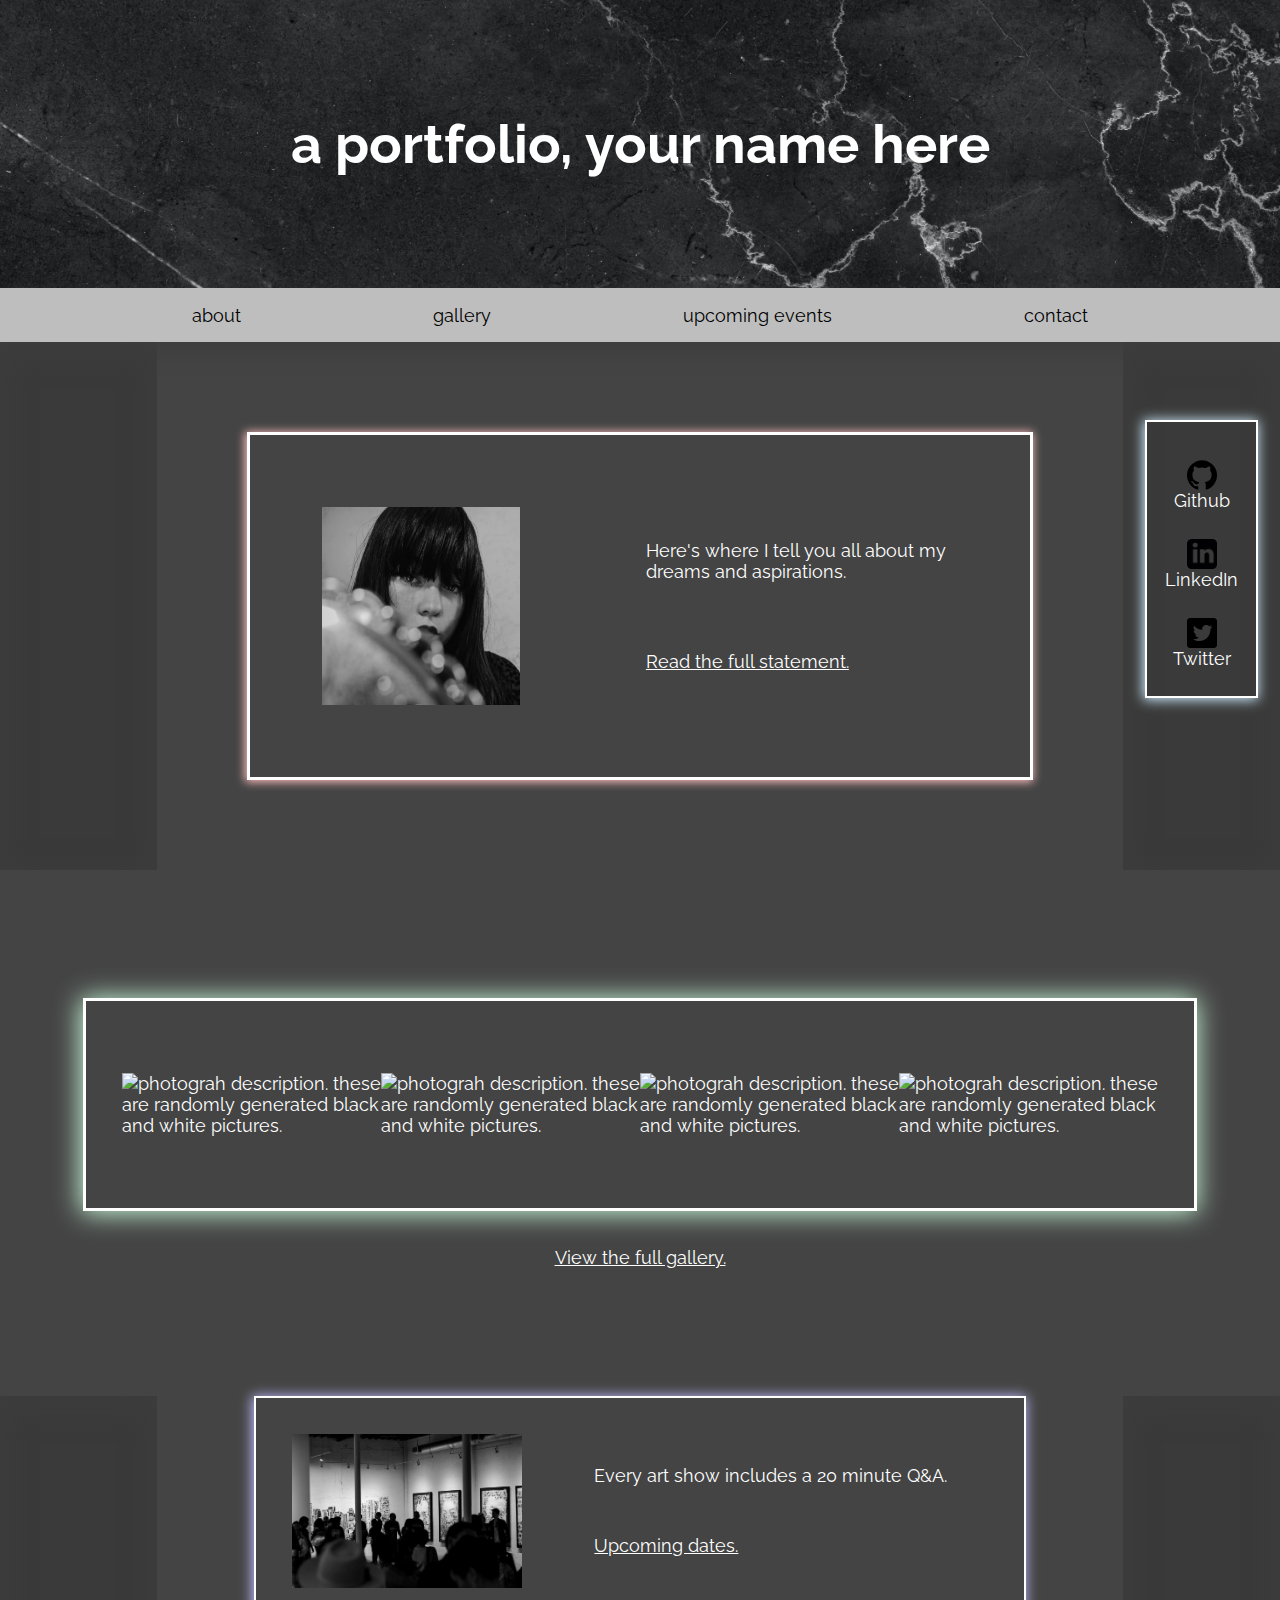
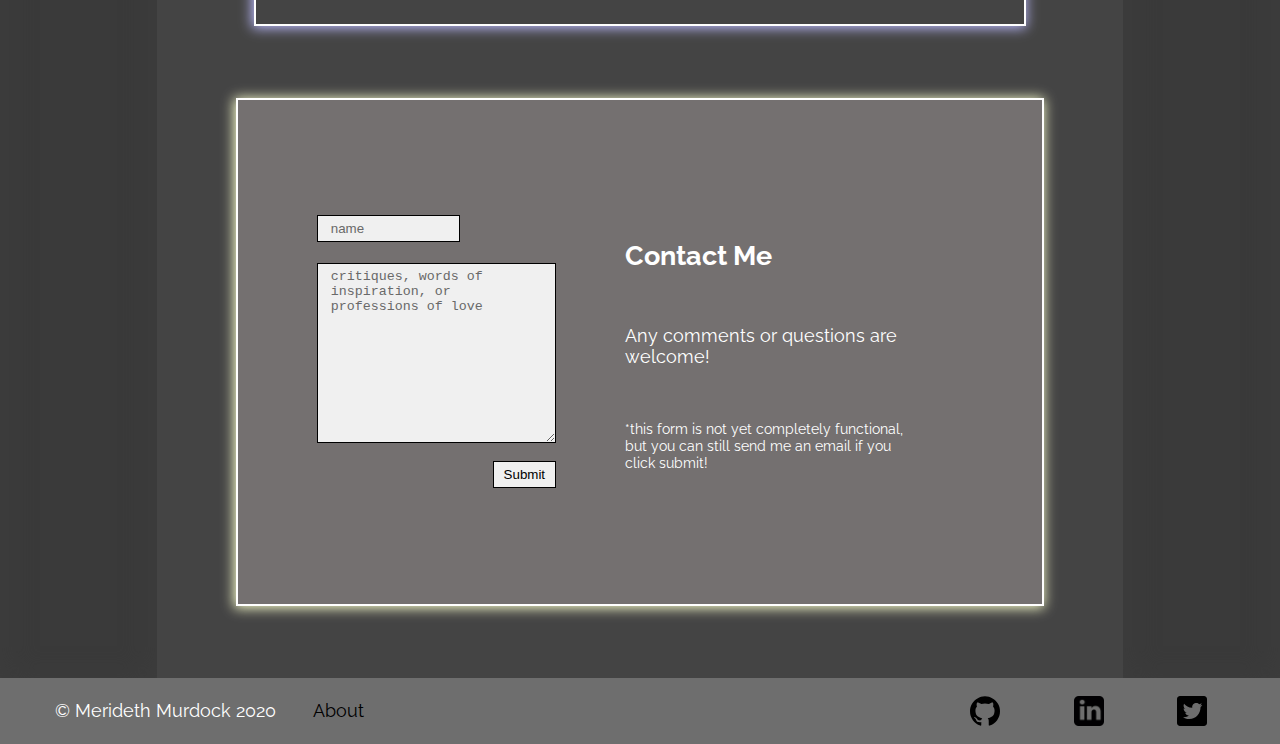
==== commit 230cdb94: "test" ====
--- a/index.html
+++ b/index.html
@@ -67,13 +67,13 @@
 
         <div class="pictureSection">
                 <div class="pictureSectionElements">
-                    <div class="help"><img src="https://picsum.photos/300/220?grayscale" 
+                    <div class="pic-img"><img src="https://picsum.photos/300/220?grayscale" 
                     alt="photograh description. these are randomly generated black and white pictures."></div>
-                    <div class="help"><img src="https://picsum.photos/250/250?grayscale" 
+                    <div class="pic-img"><img src="https://picsum.photos/250/250?grayscale" 
                     alt="photograh description. these are randomly generated black and white pictures."></div>
-                    <div class="help"><img src="https://picsum.photos/300/200?grayscale" 
+                    <div class="pic-img"><img src="https://picsum.photos/200/250?grayscale" 
                     alt="photograh description. these are randomly generated black and white pictures."></div>
-                    <div class="help"><img src="https://picsum.photos/200/250?grayscale" 
+                    <div class="pic-img"><img src="https://picsum.photos/300/200?grayscale" 
                     alt="photograh description. these are randomly generated black and white pictures."></div>  
                 </div>
             <div class="galleryLink"> <a href="gallery.html" class="inBoxLinks">View the full gallery.</a></div>
--- a/style.css
+++ b/style.css
@@ -54,7 +54,6 @@
 }
     #name {
         font-size: 3rem;
-        background-color: none;
         color: white;
     }
 
@@ -78,8 +77,6 @@
     display: flex;
     justify-content: space-between;
     background-color: rgb(110, 110, 110);
-    margin-bottom: 1px;
-
 }
     .footerLeft,
     .footerRight {
@@ -112,9 +109,6 @@
     }
     .footerLeft {
         width: 70%;
-        display: flex;
-        justify-content: space-between;
-        margin-right: 0rem;
     }
     .footerRight {
         width: 30%;
@@ -122,22 +116,19 @@
     }
 }
 
-@media (max-width: 576px) {
+@media (max-width: 500px) {
     #name {
-        font-size: 25px;
+        font-size: 3rem;
     }
     .mainPicture {
-        height: 20%;
-    }
-    .navbar {
-        height: 5%;
-        font-size: 17px;
+        height: 30%;
     }
     .footer {
         flex-direction: column-reverse;
     }
     .footerLeft {
-        width: 90vw;
+        font-size: 1rem; 
+        margin: 0; 
     }
     .footerRight {
         margin: 0;
@@ -147,7 +138,11 @@
 
 @media (min-width: 1px) {
     #name {
-        font-size: 15px;
+        font-size: 20px;
+    }
+    .footerLeft,
+    .footerRight {
+        font-size: 13px;
     }
 
 } 
--- a/main.css
+++ b/main.css
@@ -12,7 +12,6 @@
 
 .introduction {
     display: flex;
-    width: 60%;
     margin: 5rem;
     border: 3px solid rgb(255, 255, 255);
     box-shadow: -1px 1px 9px 1px rgb(255, 191, 191);
@@ -20,6 +19,7 @@
 
     .profilePic {
         width: 11rem;
+        height: 11rem;
         padding: 4rem;
         filter: grayscale(100%)
     }
@@ -39,10 +39,8 @@
     display: flex;
     flex-wrap: wrap;
     justify-content: center;
-    align-content: center;
+    margin: 10% auto;
     width: 90vw;
-    height: 100%;
-    margin: 0 auto;
     }
     .pictureSectionElements {
         display: flex;
@@ -59,7 +57,6 @@
 
 .bottomRightBox,
 .bottomLeftBox {
-    height: 55rem;
     width: 10rem;
     background-color: rgb(58, 58, 58);
         box-shadow: 0px 8px 30px 4px rgb(61, 61, 61) inset;
@@ -77,11 +74,9 @@
         border: 2px solid rgb(255, 255, 255);
         box-shadow: -1px 1px 12px 1px rgb(188, 187, 255);  
         }
-        .upcomingPicture {
-            width: 300px;
-            height: 200px;
+        .upcomingPicture {            
             padding: 2rem;
-
+            width: 30%;
         }
         .upcomingText {
             display: flex;
@@ -159,7 +154,7 @@
         display: none;
     }
     .introduction {
-        margin: 5rem auto;
+        margin: 5% auto;
     }
     .middle {
         margin: 5rem auto;
@@ -168,22 +163,19 @@
     .pictureSectionElements {
         flex-wrap: wrap;  
     }
-    .help {
+    .pic-img {
         flex-basis: 50%;
         display: flex;
         justify-content: center;
     }
-    .help > img {
+    .pic-img > img {
         padding: 2rem;
     }
     .upcomingBox {
         margin: 2rem auto;
         width: 80vw;
     }
-    .pictureSection {
-        height: 110%;
-    }
-    
+
 
 @media (max-width: 1000px) {
     .introduction {
@@ -193,21 +185,14 @@
         height: 60%;
     }
     .profilePic {
-        margin: 4rem auto;
+        margin: 2rem auto;
         padding: 0; 
     }
     .introText {
-        width: 70%;
-        padding: 0;
-        margin: 0 auto;
+        padding: 2rem;
         text-align: center;
     }
-    .help {
-        display: flex;
-        flex-basis: 50%;
-        flex-wrap: wrap;
-    }
-    .help > img {
+    .pic-img > img {
         padding: 1rem;
     }
     .rightBox,
@@ -215,67 +200,36 @@
         display: none;
     }
     .middle {
-        width: 80%;
-        margin: 4rem auto;
+        margin: 1rem auto;
     }
         .upcomingBox {
-            margin: 5rem auto; 
             flex-direction: column;
         }
             .upcomingPicture {
                 margin: 4rem auto;
-                padding: 0; 
-                transform: scale(1.2);
+                padding: rem; 
+                transform: scale(1.8);
             }
             .upcomingText {
                 width: 70%;
-                padding: 0;
+                padding-bottom: 2rem;
+                text-align: center;
                 margin: 0 auto;
-                text-align: center;
             }
-    }
-
-@media (max-width: 850px) {
+        }
+@media (max-width: 700px) {
+
     .pictureSection {
-        height: 200%;
-}
-}
-@media (max-width: 700px) {
-
-    .introduction {
-        margin: 5rem auto;
-        width: 80vw;
-        flex-direction: column;
-    }
-    .profilePic {
-        margin: 4rem auto;
-        padding: 0; 
-        transform: scale(1.2);
-    }
-    .introText {
-        width: 70%;
-        padding: 0;
-        margin: 0 auto;
-        text-align: center;
-    }
-    .pictureSection {
-        height: 200%;
-    }
-    .upcomingPicture {
-        transform: scale(.7);
+        width: 80%
     }
     .mainContactBox {
         flex-direction: column-reverse;
     }
     .mainContactText {
         margin: 1rem auto;
-        font-size: 14px;
     }
     .finePrint {
-        font-size: 12px;
-    }
-    .middle{
-        display: block;
+        font-size: 13px;
     }
 }
     
--- a/socials.css
+++ b/socials.css
@@ -1,18 +1,17 @@
 .socialsBox2 {
     display: flex;
-    align-self: space-between;  
-    padding: 19px;  
+    padding: 1rem;  
     }
         .socialsBox {
+            width: 70%;
             border: 2px solid white;
-            width: 80%;
             margin: 50% auto; 
             box-shadow: -1px 1px 12px 1px rgb(205, 237, 255);  
         }
                 .socialLinks {
                     display: flex; 
                     align-items: center;
-                    padding: 14%;
+                    padding: 1.5vw;
                     color: white;
                 }
                 .githublogo,
@@ -21,3 +20,17 @@
                     padding-right: .5rem;
                 }
 
+@media (max-width: 1500px) {
+    .socialLinks {
+        flex-direction: column;
+        padding-bottom: .5rem;
+    }
+    .socialsBox2 {
+        justify-content: center;
+    }
+    .githublogo,
+    .linkedinlogo,
+    .twitterlogo {
+        padding: 0;
+    }
+}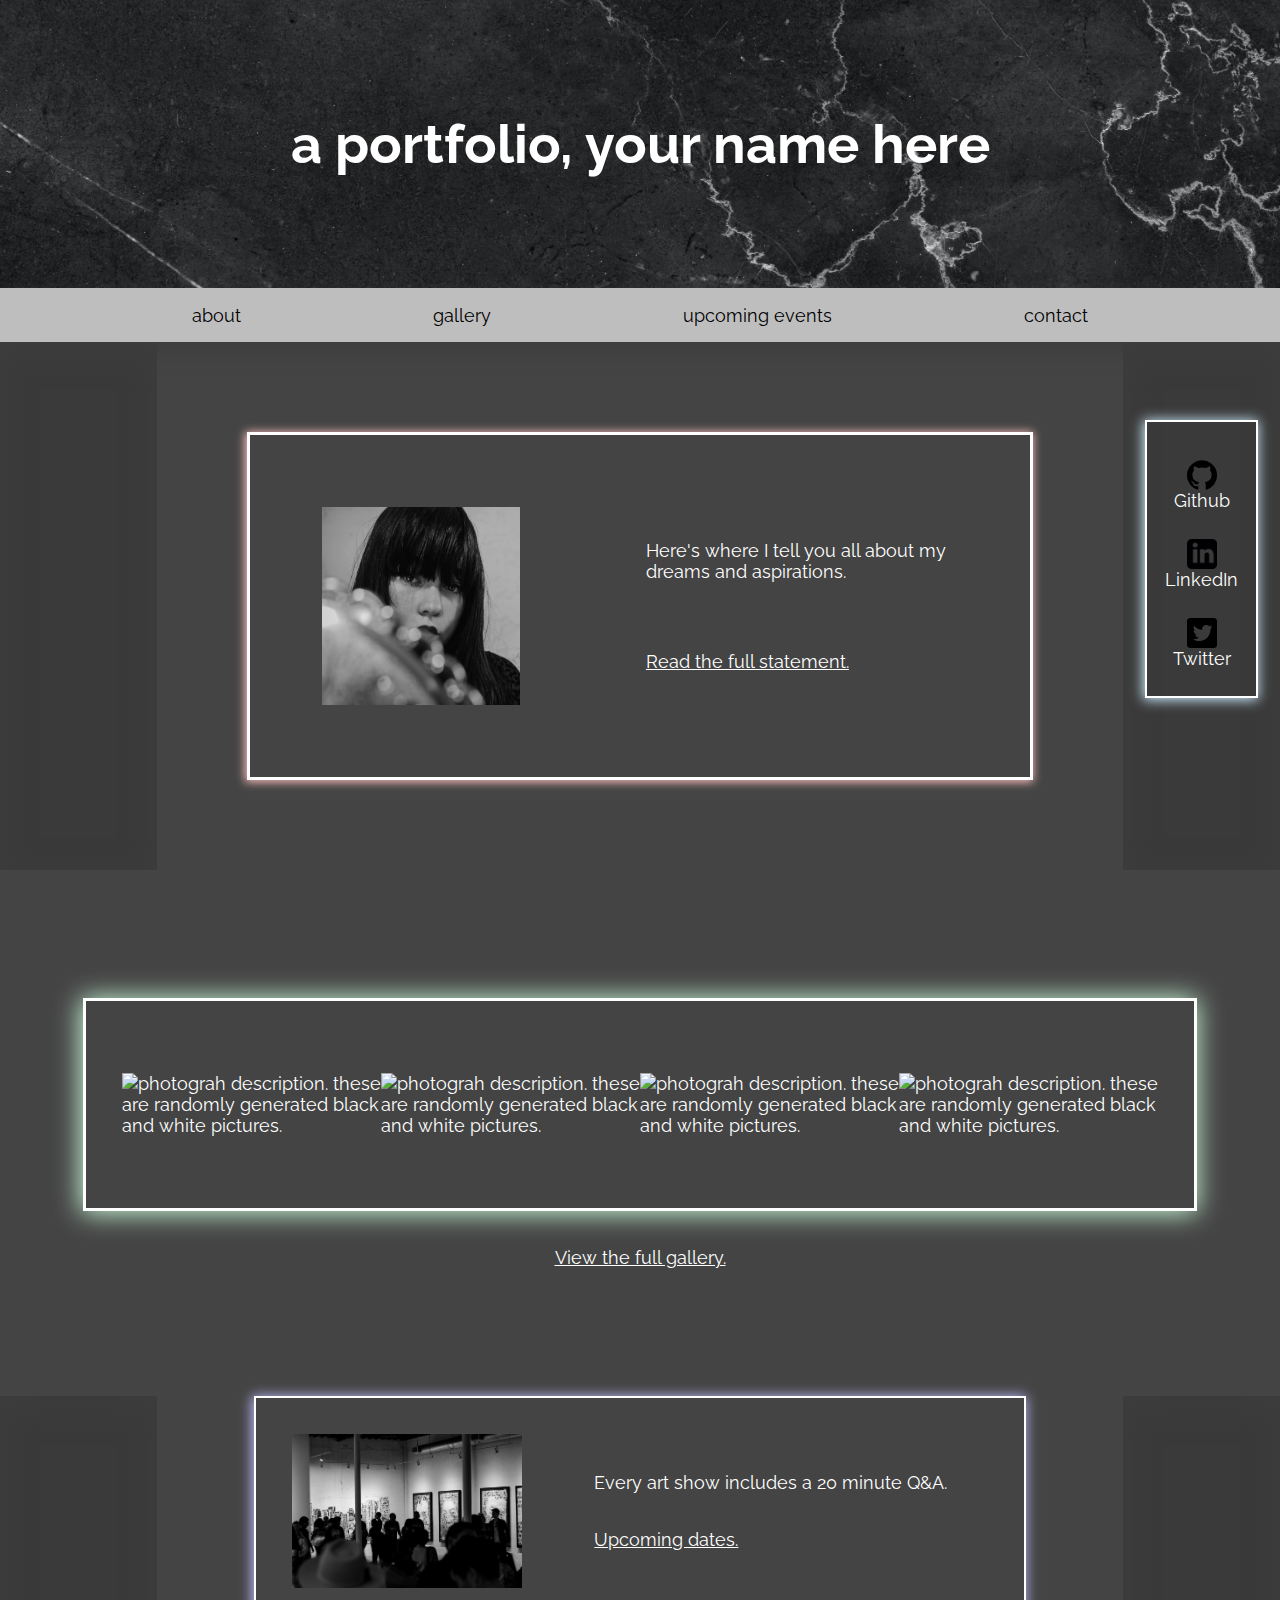
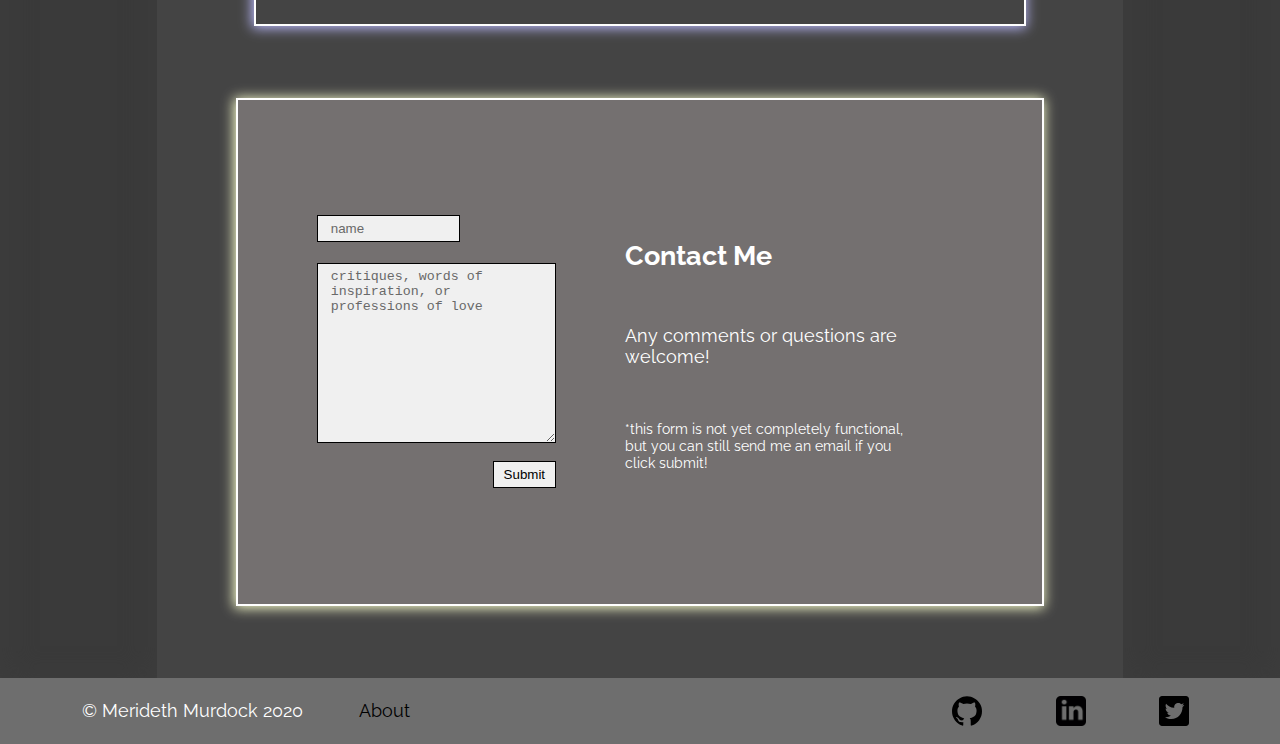
==== commit 5a623472: "test" ====
--- a/index.html
+++ b/index.html
@@ -121,16 +121,16 @@
             <aside>
                 <div class="footer">
                     <div class="footerLeft">
-                        <p>&#169 Merideth Murdock 2020</p>
-                        <p class= "about"><a class="about" href="about.html">About</p>
+                        &#169 Merideth Murdock 2020
+                        <a class="about" href="about.html">About
                     </div>
                     <div class="footerRight">
-                        <p><a href="https://github.com/meridethmurdock" target="_blank"> 
-                            <img src="pics/25231.svg" width=30px></a></p>
-                        <p> <a href="https://www.linkedin.com/in/merideth-murdock/" target="_blank"> 
-                            <img src="pics/linkedin.png" width=30px></a></p>
-                        <p> <a href="https://twitter.com/merideth_paige" target="_blank"> 
-                            <img src="pics/twitter.svg" width=30px></a></p>
+                        <a href="https://github.com/meridethmurdock" target="_blank"> 
+                            <img src="pics/25231.svg" width=30px></a>
+                        <a href="https://www.linkedin.com/in/merideth-murdock/" target="_blank"> 
+                            <img src="pics/linkedin.png" width=30px></a>
+                        <a href="https://twitter.com/merideth_paige" target="_blank"> 
+                            <img src="pics/twitter.svg" width=30px></a>
                     </div>
                 </div>
             </aside>
--- a/style.css
+++ b/style.css
@@ -3,6 +3,10 @@
     font-size: 18px;
     margin: 0;
     padding: 0;
+}
+
+img {
+    max-width: 100%
 }
 
 body {
@@ -80,6 +84,7 @@
 }
     .footerLeft,
     .footerRight {
+        padding: 1rem;
         display: flex;
         flex-direction: row;
         justify-content: space-around;
@@ -116,7 +121,7 @@
     }
 }
 
-@media (max-width: 500px) {
+@media (max-width: 576px) {
     #name {
         font-size: 3rem;
     }
--- a/main.css
+++ b/main.css
@@ -70,6 +70,7 @@
     .upcomingBox {
         display: flex;
         align-self: center;
+        align-items: center;
         width: 60vw;
         border: 2px solid rgb(255, 255, 255);
         box-shadow: -1px 1px 12px 1px rgb(188, 187, 255);  
@@ -162,14 +163,16 @@
     }
     .pictureSectionElements {
         flex-wrap: wrap;  
+        padding: 15px;
     }
     .pic-img {
-        flex-basis: 50%;
+        margin: 15px;
         display: flex;
         justify-content: center;
     }
     .pic-img > img {
         padding: 2rem;
+        max-width: 100%;
     }
     .upcomingBox {
         margin: 2rem auto;
@@ -207,8 +210,8 @@
         }
             .upcomingPicture {
                 margin: 4rem auto;
-                padding: rem; 
                 transform: scale(1.8);
+                align-self: flex-end;
             }
             .upcomingText {
                 width: 70%;
@@ -217,10 +220,11 @@
                 margin: 0 auto;
             }
         }
-@media (max-width: 700px) {
+
+@media (max-width: 576px) {
 
     .pictureSection {
-        width: 80%
+        width: 70%
     }
     .mainContactBox {
         flex-direction: column-reverse;
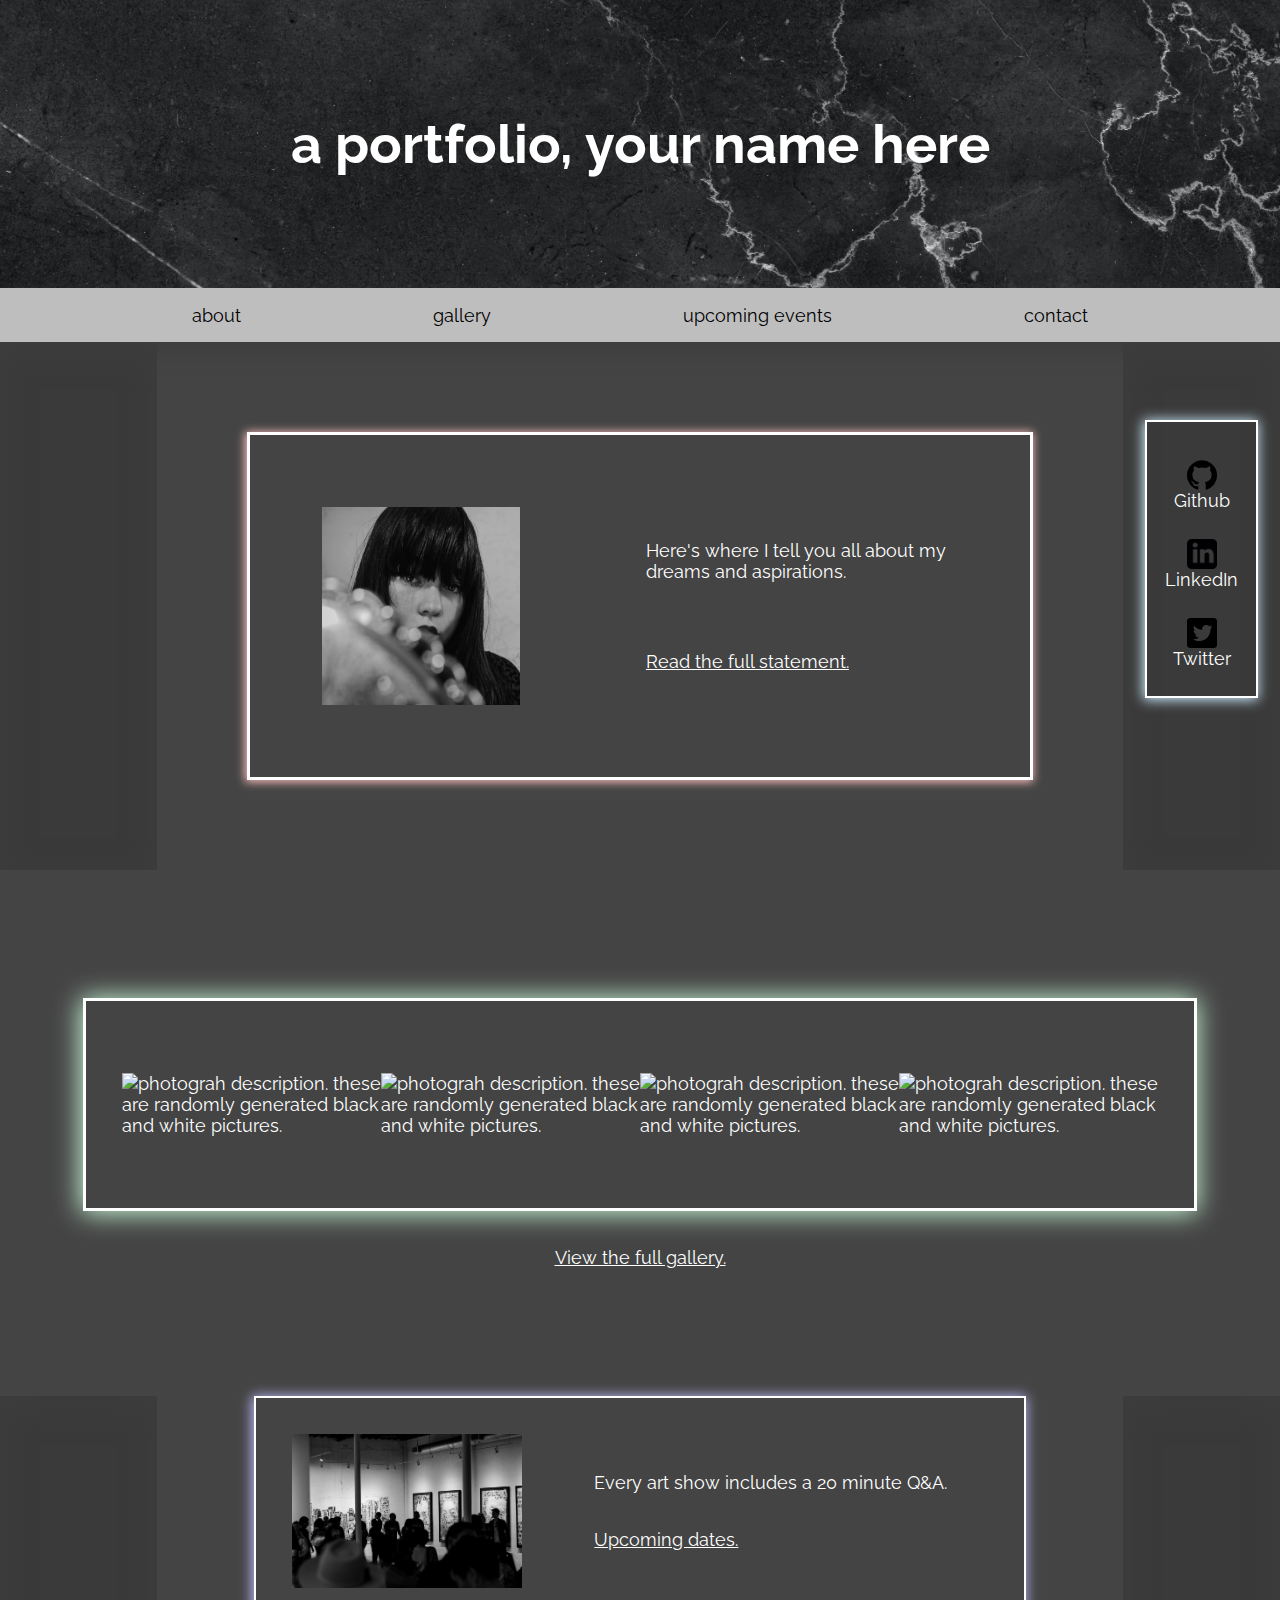
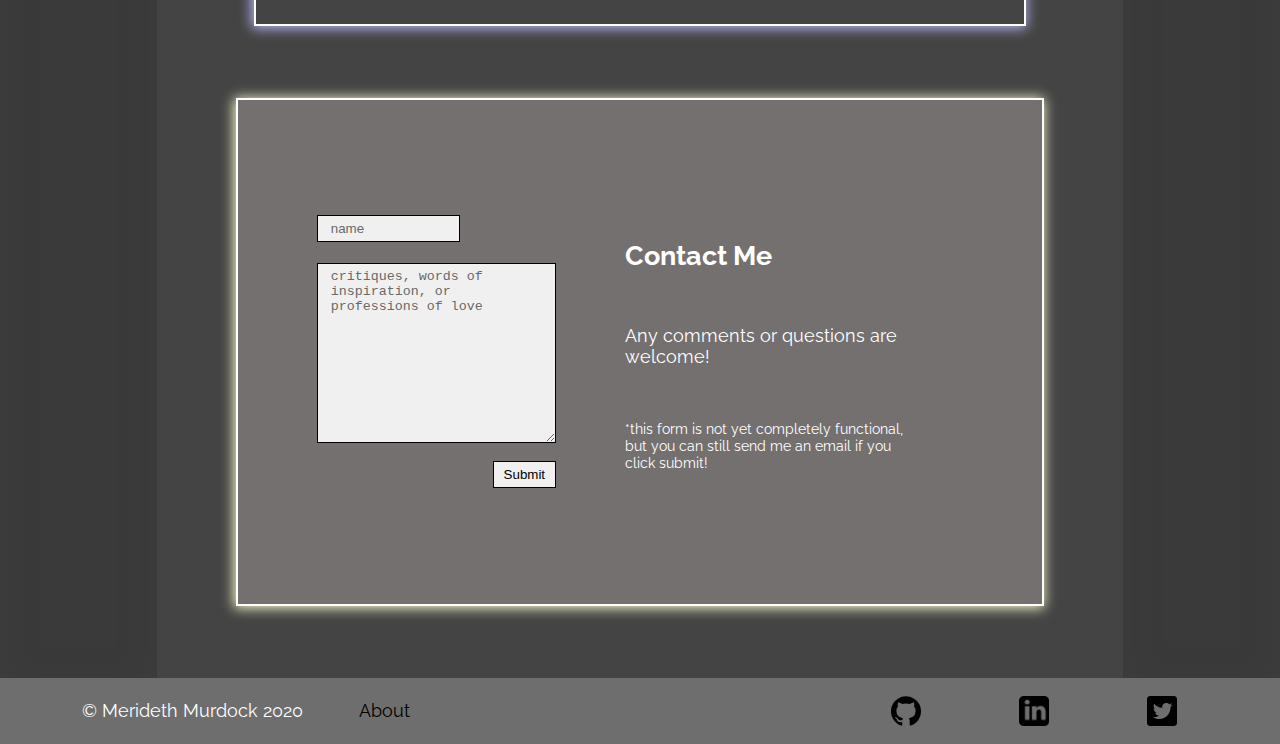
==== commit 7a163431: "test" ====
--- a/index.html
+++ b/index.html
@@ -121,8 +121,8 @@
             <aside>
                 <div class="footer">
                     <div class="footerLeft">
-                        &#169 Merideth Murdock 2020
-                        <a class="about" href="about.html">About
+                        <span>&#169 Merideth Murdock 2020</span>
+                        <a class="about" href="about.html">About</a>
                     </div>
                     <div class="footerRight">
                         <a href="https://github.com/meridethmurdock" target="_blank"> 
